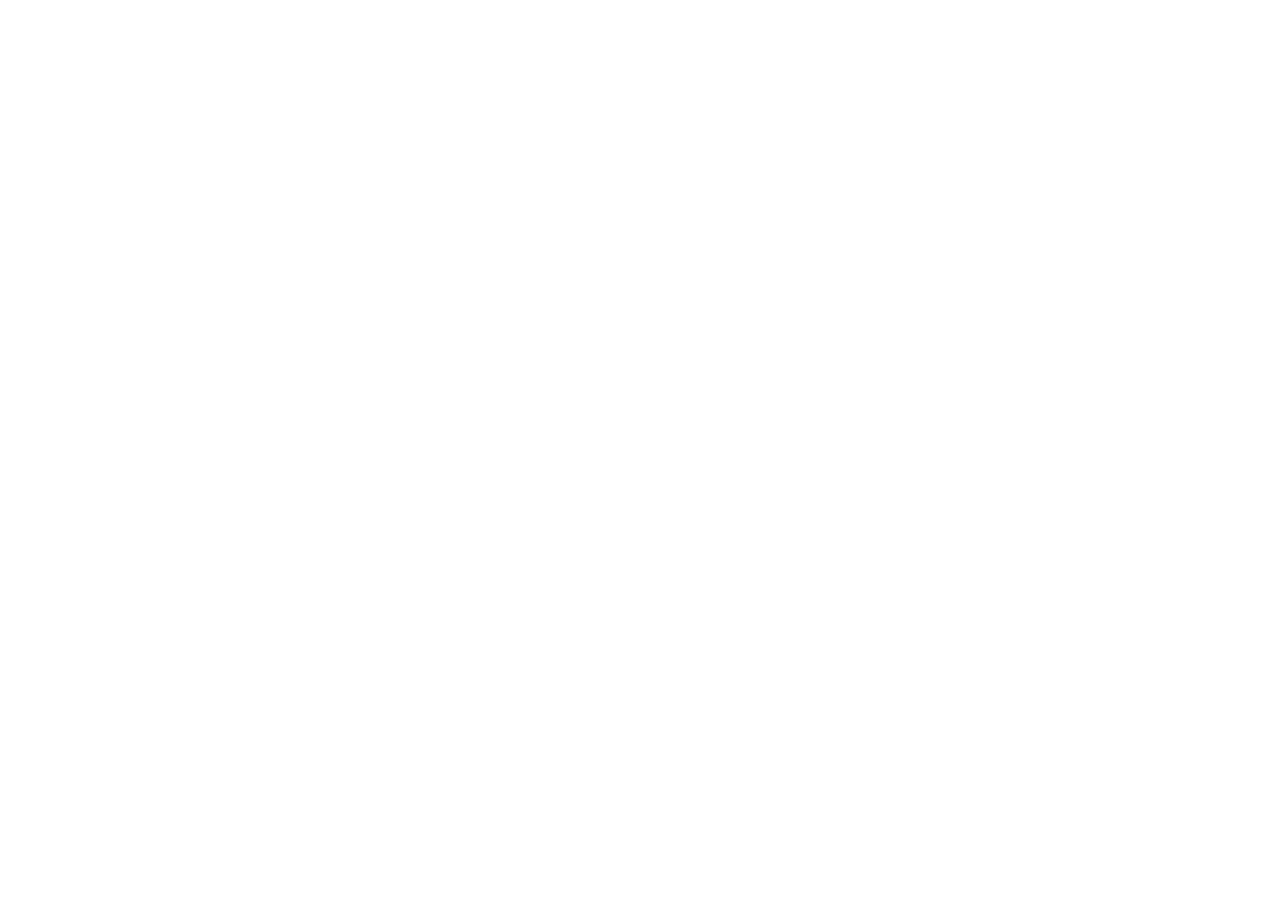
==== index.html @ fcba624e "Iniciando" ====
<!DOCTYPE html>
<html lang="es">
<head>

	<meta charset="UTF-8">
	<meta name="viewport" content="width=device-width, initial-scale=1">
	<title>Semaforo</title>
	<link rel="stylesheet" type="text/css" href="css/all.css">
	<link rel="stylesheet" type="text/css" href="css/estilo.css">
	<link rel="icon" href="img/Logo Zero(250x250).png">

</head>
<body>

<div class="content-fluid">

	<div class="caja">
		<div class="caja2">
			<div class="caja3">
				<div class="sombra">
				<div class="rojo"></div>
				<div class="amarrillo"></div>
				<div class="rojo"></div>
			</div>
			</div>
		</div>
	</div>

</div>

</body>
</html>
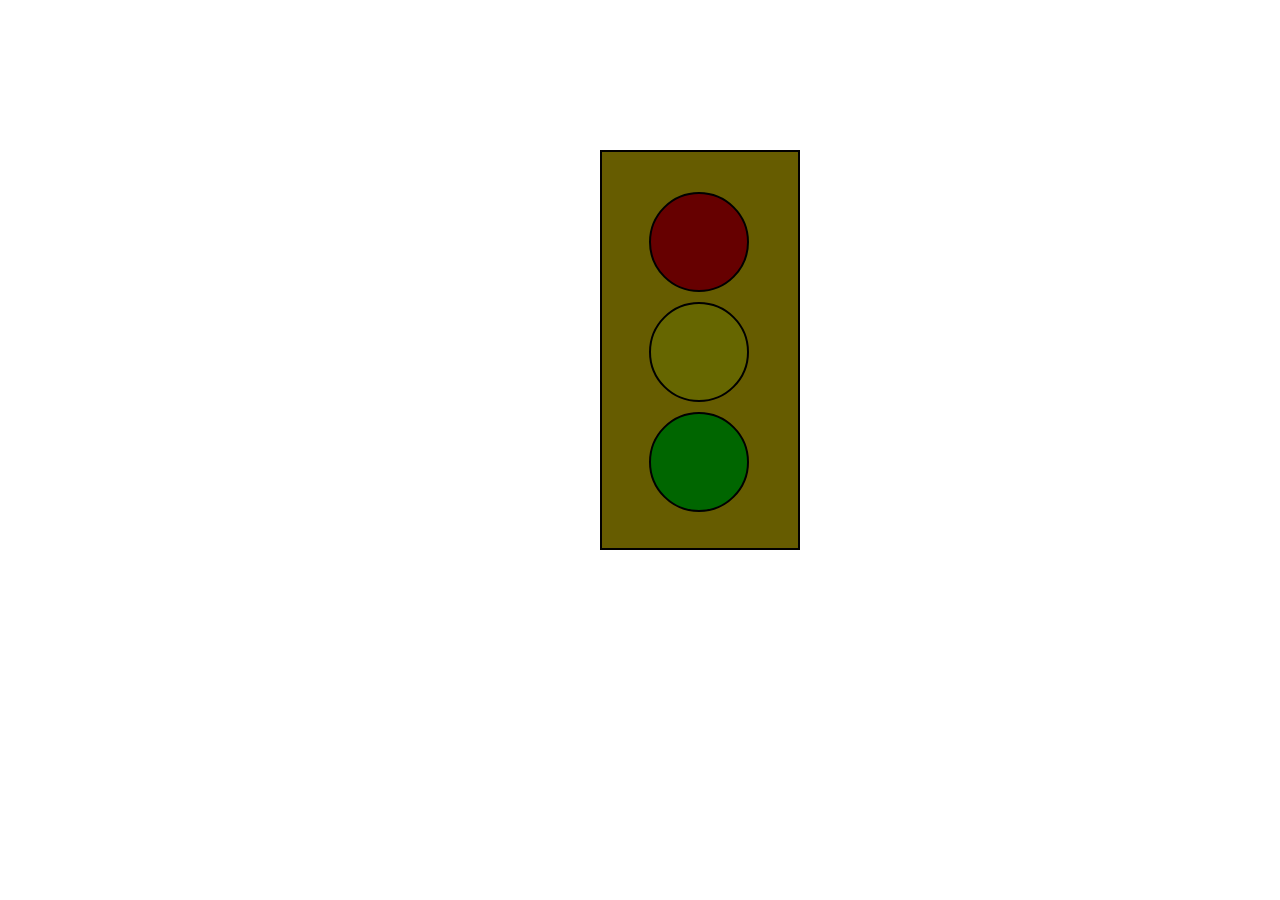
==== commit ef0cd570: "Cambio de idea" ====
--- a/index.html
+++ b/index.html
@@ -6,7 +6,7 @@
 	<meta name="viewport" content="width=device-width, initial-scale=1">
 	<title>Semaforo</title>
 	<link rel="stylesheet" type="text/css" href="css/all.css">
-	<link rel="stylesheet" type="text/css" href="css/estilo.css">
+	<link rel="stylesheet" type="text/css" href="css/style.css">
 	<link rel="icon" href="img/Logo Zero(250x250).png">
 
 </head>
@@ -14,17 +14,12 @@
 
 <div class="content-fluid">
 
-	<div class="caja">
-		<div class="caja2">
-			<div class="caja3">
-				<div class="sombra">
-				<div class="rojo"></div>
-				<div class="amarrillo"></div>
-				<div class="rojo"></div>
-			</div>
-			</div>
-		</div>
+	<div id="caja">
+		<div class="rojo"></div>
+		<div class="amarillo"></div>
+		<div class="verde"></div>
 	</div>
+	<div id="sombra"></div>
 
 </div>
 
--- a/css/all.css
+++ b/css/all.css
@@ -0,0 +1,5 @@
+/*!
+ * Font Awesome Free 5.1.0 by @fontawesome - https://fontawesome.com
+ * License - https://fontawesome.com/license (Icons: CC BY 4.0, Fonts: SIL OFL 1.1, Code: MIT License)
+ */
+.fa,.fab,.fal,.far,.fas{-moz-osx-font-smoothing:grayscale;-webkit-font-smoothing:antialiased;display:inline-block;font-style:normal;font-variant:normal;text-rendering:auto;line-height:1}.fa-lg{font-size:1.33333em;line-height:.75em;vertical-align:-.0667em}.fa-xs{font-size:.75em}.fa-sm{font-size:.875em}.fa-1x{font-size:1em}.fa-2x{font-size:2em}.fa-3x{font-size:3em}.fa-4x{font-size:4em}.fa-5x{font-size:5em}.fa-6x{font-size:6em}.fa-7x{font-size:7em}.fa-8x{font-size:8em}.fa-9x{font-size:9em}.fa-10x{font-size:10em}.fa-fw{text-align:center;width:1.25em}.fa-ul{list-style-type:none;margin-left:2.5em;padding-left:0}.fa-ul>li{position:relative}.fa-li{left:-2em;position:absolute;text-align:center;width:2em;line-height:inherit}.fa-border{border:.08em solid #eee;border-radius:.1em;padding:.2em .25em .15em}.fa-pull-left{float:left}.fa-pull-right{float:right}.fa.fa-pull-left,.fab.fa-pull-left,.fal.fa-pull-left,.far.fa-pull-left,.fas.fa-pull-left{margin-right:.3em}.fa.fa-pull-right,.fab.fa-pull-right,.fal.fa-pull-right,.far.fa-pull-right,.fas.fa-pull-right{margin-left:.3em}.fa-spin{animation:a 2s infinite linear}.fa-pulse{animation:a 1s infinite steps(8)}@keyframes a{0%{transform:rotate(0deg)}to{transform:rotate(1turn)}}.fa-rotate-90{-ms-filter:"progid:DXImageTransform.Microsoft.BasicImage(rotation=1)";transform:rotate(90deg)}.fa-rotate-180{-ms-filter:"progid:DXImageTransform.Microsoft.BasicImage(rotation=2)";transform:rotate(180deg)}.fa-rotate-270{-ms-filter:"progid:DXImageTransform.Microsoft.BasicImage(rotation=3)";transform:rotate(270deg)}.fa-flip-horizontal{-ms-filter:"progid:DXImageTransform.Microsoft.BasicImage(rotation=0, mirror=1)";transform:scaleX(-1)}.fa-flip-vertical{transform:scaleY(-1)}.fa-flip-horizontal.fa-flip-vertical,.fa-flip-vertical{-ms-filter:"progid:DXImageTransform.Microsoft.BasicImage(rotation=2, mirror=1)"}.fa-flip-horizontal.fa-flip-vertical{transform:scale(-1)}:root .fa-flip-horizontal,:root .fa-flip-vertical,:root .fa-rotate-90,:root .fa-rotate-180,:root .fa-rotate-270{-webkit-filter:none;filter:none}.fa-stack{display:inline-block;height:2em;line-height:2em;position:relative;vertical-align:middle;width:2em}.fa-stack-1x,.fa-stack-2x{left:0;position:absolute;text-align:center;width:100%}.fa-stack-1x{line-height:inherit}.fa-stack-2x{font-size:2em}.fa-inverse{color:#fff}.fa-500px:before{content:"\f26e"}.fa-accessible-icon:before{content:"\f368"}.fa-accusoft:before{content:"\f369"}.fa-address-book:before{content:"\f2b9"}.fa-address-card:before{content:"\f2bb"}.fa-adjust:before{content:"\f042"}.fa-adn:before{content:"\f170"}.fa-adversal:before{content:"\f36a"}.fa-affiliatetheme:before{content:"\f36b"}.fa-algolia:before{content:"\f36c"}.fa-align-center:before{content:"\f037"}.fa-align-justify:before{content:"\f039"}.fa-align-left:before{content:"\f036"}.fa-align-right:before{content:"\f038"}.fa-allergies:before{content:"\f461"}.fa-amazon:before{content:"\f270"}.fa-amazon-pay:before{content:"\f42c"}.fa-ambulance:before{content:"\f0f9"}.fa-american-sign-language-interpreting:before{content:"\f2a3"}.fa-amilia:before{content:"\f36d"}.fa-anchor:before{content:"\f13d"}.fa-android:before{content:"\f17b"}.fa-angellist:before{content:"\f209"}.fa-angle-double-down:before{content:"\f103"}.fa-angle-double-left:before{content:"\f100"}.fa-angle-double-right:before{content:"\f101"}.fa-angle-double-up:before{content:"\f102"}.fa-angle-down:before{content:"\f107"}.fa-angle-left:before{content:"\f104"}.fa-angle-right:before{content:"\f105"}.fa-angle-up:before{content:"\f106"}.fa-angry:before{content:"\f556"}.fa-angrycreative:before{content:"\f36e"}.fa-angular:before{content:"\f420"}.fa-app-store:before{content:"\f36f"}.fa-app-store-ios:before{content:"\f370"}.fa-apper:before{content:"\f371"}.fa-apple:before{content:"\f179"}.fa-apple-pay:before{content:"\f415"}.fa-archive:before{content:"\f187"}.fa-archway:before{content:"\f557"}.fa-arrow-alt-circle-down:before{content:"\f358"}.fa-arrow-alt-circle-left:before{content:"\f359"}.fa-arrow-alt-circle-right:before{content:"\f35a"}.fa-arrow-alt-circle-up:before{content:"\f35b"}.fa-arrow-circle-down:before{content:"\f0ab"}.fa-arrow-circle-left:before{content:"\f0a8"}.fa-arrow-circle-right:before{content:"\f0a9"}.fa-arrow-circle-up:before{content:"\f0aa"}.fa-arrow-down:before{content:"\f063"}.fa-arrow-left:before{content:"\f060"}.fa-arrow-right:before{content:"\f061"}.fa-arrow-up:before{content:"\f062"}.fa-arrows-alt:before{content:"\f0b2"}.fa-arrows-alt-h:before{content:"\f337"}.fa-arrows-alt-v:before{content:"\f338"}.fa-assistive-listening-systems:before{content:"\f2a2"}.fa-asterisk:before{content:"\f069"}.fa-asymmetrik:before{content:"\f372"}.fa-at:before{content:"\f1fa"}.fa-atlas:before{content:"\f558"}.fa-audible:before{content:"\f373"}.fa-audio-description:before{content:"\f29e"}.fa-autoprefixer:before{content:"\f41c"}.fa-avianex:before{content:"\f374"}.fa-aviato:before{content:"\f421"}.fa-award:before{content:"\f559"}.fa-aws:before{content:"\f375"}.fa-backspace:before{content:"\f55a"}.fa-backward:before{content:"\f04a"}.fa-balance-scale:before{content:"\f24e"}.fa-ban:before{content:"\f05e"}.fa-band-aid:before{content:"\f462"}.fa-bandcamp:before{content:"\f2d5"}.fa-barcode:before{content:"\f02a"}.fa-bars:before{content:"\f0c9"}.fa-baseball-ball:before{content:"\f433"}.fa-basketball-ball:before{content:"\f434"}.fa-bath:before{content:"\f2cd"}.fa-battery-empty:before{content:"\f244"}.fa-battery-full:before{content:"\f240"}.fa-battery-half:before{content:"\f242"}.fa-battery-quarter:before{content:"\f243"}.fa-battery-three-quarters:before{content:"\f241"}.fa-bed:before{content:"\f236"}.fa-beer:before{content:"\f0fc"}.fa-behance:before{content:"\f1b4"}.fa-behance-square:before{content:"\f1b5"}.fa-bell:before{content:"\f0f3"}.fa-bell-slash:before{content:"\f1f6"}.fa-bezier-curve:before{content:"\f55b"}.fa-bicycle:before{content:"\f206"}.fa-bimobject:before{content:"\f378"}.fa-binoculars:before{content:"\f1e5"}.fa-birthday-cake:before{content:"\f1fd"}.fa-bitbucket:before{content:"\f171"}.fa-bitcoin:before{content:"\f379"}.fa-bity:before{content:"\f37a"}.fa-black-tie:before{content:"\f27e"}.fa-blackberry:before{content:"\f37b"}.fa-blender:before{content:"\f517"}.fa-blind:before{content:"\f29d"}.fa-blogger:before{content:"\f37c"}.fa-blogger-b:before{content:"\f37d"}.fa-bluetooth:before{content:"\f293"}.fa-bluetooth-b:before{content:"\f294"}.fa-bold:before{content:"\f032"}.fa-bolt:before{content:"\f0e7"}.fa-bomb:before{content:"\f1e2"}.fa-bong:before{content:"\f55c"}.fa-book:before{content:"\f02d"}.fa-book-open:before{content:"\f518"}.fa-bookmark:before{content:"\f02e"}.fa-bowling-ball:before{content:"\f436"}.fa-box:before{content:"\f466"}.fa-box-open:before{content:"\f49e"}.fa-boxes:before{content:"\f468"}.fa-braille:before{content:"\f2a1"}.fa-briefcase:before{content:"\f0b1"}.fa-briefcase-medical:before{content:"\f469"}.fa-broadcast-tower:before{content:"\f519"}.fa-broom:before{content:"\f51a"}.fa-brush:before{content:"\f55d"}.fa-btc:before{content:"\f15a"}.fa-bug:before{content:"\f188"}.fa-building:before{content:"\f1ad"}.fa-bullhorn:before{content:"\f0a1"}.fa-bullseye:before{content:"\f140"}.fa-burn:before{content:"\f46a"}.fa-buromobelexperte:before{content:"\f37f"}.fa-bus:before{content:"\f207"}.fa-bus-alt:before{content:"\f55e"}.fa-buysellads:before{content:"\f20d"}.fa-calculator:before{content:"\f1ec"}.fa-calendar:before{content:"\f133"}.fa-calendar-alt:before{content:"\f073"}.fa-calendar-check:before{content:"\f274"}.fa-calendar-minus:before{content:"\f272"}.fa-calendar-plus:before{content:"\f271"}.fa-calendar-times:before{content:"\f273"}.fa-camera:before{content:"\f030"}.fa-camera-retro:before{content:"\f083"}.fa-cannabis:before{content:"\f55f"}.fa-capsules:before{content:"\f46b"}.fa-car:before{content:"\f1b9"}.fa-caret-down:before{content:"\f0d7"}.fa-caret-left:before{content:"\f0d9"}.fa-caret-right:before{content:"\f0da"}.fa-caret-square-down:before{content:"\f150"}.fa-caret-square-left:before{content:"\f191"}.fa-caret-square-right:before{content:"\f152"}.fa-caret-square-up:before{content:"\f151"}.fa-caret-up:before{content:"\f0d8"}.fa-cart-arrow-down:before{content:"\f218"}.fa-cart-plus:before{content:"\f217"}.fa-cc-amazon-pay:before{content:"\f42d"}.fa-cc-amex:before{content:"\f1f3"}.fa-cc-apple-pay:before{content:"\f416"}.fa-cc-diners-club:before{content:"\f24c"}.fa-cc-discover:before{content:"\f1f2"}.fa-cc-jcb:before{content:"\f24b"}.fa-cc-mastercard:before{content:"\f1f1"}.fa-cc-paypal:before{content:"\f1f4"}.fa-cc-stripe:before{content:"\f1f5"}.fa-cc-visa:before{content:"\f1f0"}.fa-centercode:before{content:"\f380"}.fa-certificate:before{content:"\f0a3"}.fa-chalkboard:before{content:"\f51b"}.fa-chalkboard-teacher:before{content:"\f51c"}.fa-chart-area:before{content:"\f1fe"}.fa-chart-bar:before{content:"\f080"}.fa-chart-line:before{content:"\f201"}.fa-chart-pie:before{content:"\f200"}.fa-check:before{content:"\f00c"}.fa-check-circle:before{content:"\f058"}.fa-check-double:before{content:"\f560"}.fa-check-square:before{content:"\f14a"}.fa-chess:before{content:"\f439"}.fa-chess-bishop:before{content:"\f43a"}.fa-chess-board:before{content:"\f43c"}.fa-chess-king:before{content:"\f43f"}.fa-chess-knight:before{content:"\f441"}.fa-chess-pawn:before{content:"\f443"}.fa-chess-queen:before{content:"\f445"}.fa-chess-rook:before{content:"\f447"}.fa-chevron-circle-down:before{content:"\f13a"}.fa-chevron-circle-left:before{content:"\f137"}.fa-chevron-circle-right:before{content:"\f138"}.fa-chevron-circle-up:before{content:"\f139"}.fa-chevron-down:before{content:"\f078"}.fa-chevron-left:before{content:"\f053"}.fa-chevron-right:before{content:"\f054"}.fa-chevron-up:before{content:"\f077"}.fa-child:before{content:"\f1ae"}.fa-chrome:before{content:"\f268"}.fa-church:before{content:"\f51d"}.fa-circle:before{content:"\f111"}.fa-circle-notch:before{content:"\f1ce"}.fa-clipboard:before{content:"\f328"}.fa-clipboard-check:before{content:"\f46c"}.fa-clipboard-list:before{content:"\f46d"}.fa-clock:before{content:"\f017"}.fa-clone:before{content:"\f24d"}.fa-closed-captioning:before{content:"\f20a"}.fa-cloud:before{content:"\f0c2"}.fa-cloud-download-alt:before{content:"\f381"}.fa-cloud-upload-alt:before{content:"\f382"}.fa-cloudscale:before{content:"\f383"}.fa-cloudsmith:before{content:"\f384"}.fa-cloudversify:before{content:"\f385"}.fa-cocktail:before{content:"\f561"}.fa-code:before{content:"\f121"}.fa-code-branch:before{content:"\f126"}.fa-codepen:before{content:"\f1cb"}.fa-codiepie:before{content:"\f284"}.fa-coffee:before{content:"\f0f4"}.fa-cog:before{content:"\f013"}.fa-cogs:before{content:"\f085"}.fa-coins:before{content:"\f51e"}.fa-columns:before{content:"\f0db"}.fa-comment:before{content:"\f075"}.fa-comment-alt:before{content:"\f27a"}.fa-comment-dots:before{content:"\f4ad"}.fa-comment-slash:before{content:"\f4b3"}.fa-comments:before{content:"\f086"}.fa-compact-disc:before{content:"\f51f"}.fa-compass:before{content:"\f14e"}.fa-compress:before{content:"\f066"}.fa-concierge-bell:before{content:"\f562"}.fa-connectdevelop:before{content:"\f20e"}.fa-contao:before{content:"\f26d"}.fa-cookie:before{content:"\f563"}.fa-cookie-bite:before{content:"\f564"}.fa-copy:before{content:"\f0c5"}.fa-copyright:before{content:"\f1f9"}.fa-couch:before{content:"\f4b8"}.fa-cpanel:before{content:"\f388"}.fa-creative-commons:before{content:"\f25e"}.fa-creative-commons-by:before{content:"\f4e7"}.fa-creative-commons-nc:before{content:"\f4e8"}.fa-creative-commons-nc-eu:before{content:"\f4e9"}.fa-creative-commons-nc-jp:before{content:"\f4ea"}.fa-creative-commons-nd:before{content:"\f4eb"}.fa-creative-commons-pd:before{content:"\f4ec"}.fa-creative-commons-pd-alt:before{content:"\f4ed"}.fa-creative-commons-remix:before{content:"\f4ee"}.fa-creative-commons-sa:before{content:"\f4ef"}.fa-creative-commons-sampling:before{content:"\f4f0"}.fa-creative-commons-sampling-plus:before{content:"\f4f1"}.fa-creative-commons-share:before{content:"\f4f2"}.fa-credit-card:before{content:"\f09d"}.fa-crop:before{content:"\f125"}.fa-crop-alt:before{content:"\f565"}.fa-crosshairs:before{content:"\f05b"}.fa-crow:before{content:"\f520"}.fa-crown:before{content:"\f521"}.fa-css3:before{content:"\f13c"}.fa-css3-alt:before{content:"\f38b"}.fa-cube:before{content:"\f1b2"}.fa-cubes:before{content:"\f1b3"}.fa-cut:before{content:"\f0c4"}.fa-cuttlefish:before{content:"\f38c"}.fa-d-and-d:before{content:"\f38d"}.fa-dashcube:before{content:"\f210"}.fa-database:before{content:"\f1c0"}.fa-deaf:before{content:"\f2a4"}.fa-delicious:before{content:"\f1a5"}.fa-deploydog:before{content:"\f38e"}.fa-deskpro:before{content:"\f38f"}.fa-desktop:before{content:"\f108"}.fa-deviantart:before{content:"\f1bd"}.fa-diagnoses:before{content:"\f470"}.fa-dice:before{content:"\f522"}.fa-dice-five:before{content:"\f523"}.fa-dice-four:before{content:"\f524"}.fa-dice-one:before{content:"\f525"}.fa-dice-six:before{content:"\f526"}.fa-dice-three:before{content:"\f527"}.fa-dice-two:before{content:"\f528"}.fa-digg:before{content:"\f1a6"}.fa-digital-ocean:before{content:"\f391"}.fa-digital-tachograph:before{content:"\f566"}.fa-discord:before{content:"\f392"}.fa-discourse:before{content:"\f393"}.fa-divide:before{content:"\f529"}.fa-dizzy:before{content:"\f567"}.fa-dna:before{content:"\f471"}.fa-dochub:before{content:"\f394"}.fa-docker:before{content:"\f395"}.fa-dollar-sign:before{content:"\f155"}.fa-dolly:before{content:"\f472"}.fa-dolly-flatbed:before{content:"\f474"}.fa-donate:before{content:"\f4b9"}.fa-door-closed:before{content:"\f52a"}.fa-door-open:before{content:"\f52b"}.fa-dot-circle:before{content:"\f192"}.fa-dove:before{content:"\f4ba"}.fa-download:before{content:"\f019"}.fa-draft2digital:before{content:"\f396"}.fa-drafting-compass:before{content:"\f568"}.fa-dribbble:before{content:"\f17d"}.fa-dribbble-square:before{content:"\f397"}.fa-dropbox:before{content:"\f16b"}.fa-drum:before{content:"\f569"}.fa-drum-steelpan:before{content:"\f56a"}.fa-drupal:before{content:"\f1a9"}.fa-dumbbell:before{content:"\f44b"}.fa-dyalog:before{content:"\f399"}.fa-earlybirds:before{content:"\f39a"}.fa-ebay:before{content:"\f4f4"}.fa-edge:before{content:"\f282"}.fa-edit:before{content:"\f044"}.fa-eject:before{content:"\f052"}.fa-elementor:before{content:"\f430"}.fa-ellipsis-h:before{content:"\f141"}.fa-ellipsis-v:before{content:"\f142"}.fa-ember:before{content:"\f423"}.fa-empire:before{content:"\f1d1"}.fa-envelope:before{content:"\f0e0"}.fa-envelope-open:before{content:"\f2b6"}.fa-envelope-square:before{content:"\f199"}.fa-envira:before{content:"\f299"}.fa-equals:before{content:"\f52c"}.fa-eraser:before{content:"\f12d"}.fa-erlang:before{content:"\f39d"}.fa-ethereum:before{content:"\f42e"}.fa-etsy:before{content:"\f2d7"}.fa-euro-sign:before{content:"\f153"}.fa-exchange-alt:before{content:"\f362"}.fa-exclamation:before{content:"\f12a"}.fa-exclamation-circle:before{content:"\f06a"}.fa-exclamation-triangle:before{content:"\f071"}.fa-expand:before{content:"\f065"}.fa-expand-arrows-alt:before{content:"\f31e"}.fa-expeditedssl:before{content:"\f23e"}.fa-external-link-alt:before{content:"\f35d"}.fa-external-link-square-alt:before{content:"\f360"}.fa-eye:before{content:"\f06e"}.fa-eye-dropper:before{content:"\f1fb"}.fa-eye-slash:before{content:"\f070"}.fa-facebook:before{content:"\f09a"}.fa-facebook-f:before{content:"\f39e"}.fa-facebook-messenger:before{content:"\f39f"}.fa-facebook-square:before{content:"\f082"}.fa-fast-backward:before{content:"\f049"}.fa-fast-forward:before{content:"\f050"}.fa-fax:before{content:"\f1ac"}.fa-feather:before{content:"\f52d"}.fa-feather-alt:before{content:"\f56b"}.fa-female:before{content:"\f182"}.fa-fighter-jet:before{content:"\f0fb"}.fa-file:before{content:"\f15b"}.fa-file-alt:before{content:"\f15c"}.fa-file-archive:before{content:"\f1c6"}.fa-file-audio:before{content:"\f1c7"}.fa-file-code:before{content:"\f1c9"}.fa-file-contract:before{content:"\f56c"}.fa-file-download:before{content:"\f56d"}.fa-file-excel:before{content:"\f1c3"}.fa-file-export:before{content:"\f56e"}.fa-file-image:before{content:"\f1c5"}.fa-file-import:before{content:"\f56f"}.fa-file-invoice:before{content:"\f570"}.fa-file-invoice-dollar:before{content:"\f571"}.fa-file-medical:before{content:"\f477"}.fa-file-medical-alt:before{content:"\f478"}.fa-file-pdf:before{content:"\f1c1"}.fa-file-powerpoint:before{content:"\f1c4"}.fa-file-prescription:before{content:"\f572"}.fa-file-signature:before{content:"\f573"}.fa-file-upload:before{content:"\f574"}.fa-file-video:before{content:"\f1c8"}.fa-file-word:before{content:"\f1c2"}.fa-fill:before{content:"\f575"}.fa-fill-drip:before{content:"\f576"}.fa-film:before{content:"\f008"}.fa-filter:before{content:"\f0b0"}.fa-fingerprint:before{content:"\f577"}.fa-fire:before{content:"\f06d"}.fa-fire-extinguisher:before{content:"\f134"}.fa-firefox:before{content:"\f269"}.fa-first-aid:before{content:"\f479"}.fa-first-order:before{content:"\f2b0"}.fa-first-order-alt:before{content:"\f50a"}.fa-firstdraft:before{content:"\f3a1"}.fa-fish:before{content:"\f578"}.fa-flag:before{content:"\f024"}.fa-flag-checkered:before{content:"\f11e"}.fa-flask:before{content:"\f0c3"}.fa-flickr:before{content:"\f16e"}.fa-flipboard:before{content:"\f44d"}.fa-flushed:before{content:"\f579"}.fa-fly:before{content:"\f417"}.fa-folder:before{content:"\f07b"}.fa-folder-open:before{content:"\f07c"}.fa-font:before{content:"\f031"}.fa-font-awesome:before{content:"\f2b4"}.fa-font-awesome-alt:before{content:"\f35c"}.fa-font-awesome-flag:before{content:"\f425"}.fa-font-awesome-logo-full:before{content:"\f4e6"}.fa-fonticons:before{content:"\f280"}.fa-fonticons-fi:before{content:"\f3a2"}.fa-football-ball:before{content:"\f44e"}.fa-fort-awesome:before{content:"\f286"}.fa-fort-awesome-alt:before{content:"\f3a3"}.fa-forumbee:before{content:"\f211"}.fa-forward:before{content:"\f04e"}.fa-foursquare:before{content:"\f180"}.fa-free-code-camp:before{content:"\f2c5"}.fa-freebsd:before{content:"\f3a4"}.fa-frog:before{content:"\f52e"}.fa-frown:before{content:"\f119"}.fa-frown-open:before{content:"\f57a"}.fa-fulcrum:before{content:"\f50b"}.fa-futbol:before{content:"\f1e3"}.fa-galactic-republic:before{content:"\f50c"}.fa-galactic-senate:before{content:"\f50d"}.fa-gamepad:before{content:"\f11b"}.fa-gas-pump:before{content:"\f52f"}.fa-gavel:before{content:"\f0e3"}.fa-gem:before{content:"\f3a5"}.fa-genderless:before{content:"\f22d"}.fa-get-pocket:before{content:"\f265"}.fa-gg:before{content:"\f260"}.fa-gg-circle:before{content:"\f261"}.fa-gift:before{content:"\f06b"}.fa-git:before{content:"\f1d3"}.fa-git-square:before{content:"\f1d2"}.fa-github:before{content:"\f09b"}.fa-github-alt:before{content:"\f113"}.fa-github-square:before{content:"\f092"}.fa-gitkraken:before{content:"\f3a6"}.fa-gitlab:before{content:"\f296"}.fa-gitter:before{content:"\f426"}.fa-glass-martini:before{content:"\f000"}.fa-glass-martini-alt:before{content:"\f57b"}.fa-glasses:before{content:"\f530"}.fa-glide:before{content:"\f2a5"}.fa-glide-g:before{content:"\f2a6"}.fa-globe:before{content:"\f0ac"}.fa-globe-africa:before{content:"\f57c"}.fa-globe-americas:before{content:"\f57d"}.fa-globe-asia:before{content:"\f57e"}.fa-gofore:before{content:"\f3a7"}.fa-golf-ball:before{content:"\f450"}.fa-goodreads:before{content:"\f3a8"}.fa-goodreads-g:before{content:"\f3a9"}.fa-google:before{content:"\f1a0"}.fa-google-drive:before{content:"\f3aa"}.fa-google-play:before{content:"\f3ab"}.fa-google-plus:before{content:"\f2b3"}.fa-google-plus-g:before{content:"\f0d5"}.fa-google-plus-square:before{content:"\f0d4"}.fa-google-wallet:before{content:"\f1ee"}.fa-graduation-cap:before{content:"\f19d"}.fa-gratipay:before{content:"\f184"}.fa-grav:before{content:"\f2d6"}.fa-greater-than:before{content:"\f531"}.fa-greater-than-equal:before{content:"\f532"}.fa-grimace:before{content:"\f57f"}.fa-grin:before{content:"\f580"}.fa-grin-alt:before{content:"\f581"}.fa-grin-beam:before{content:"\f582"}.fa-grin-beam-sweat:before{content:"\f583"}.fa-grin-hearts:before{content:"\f584"}.fa-grin-squint:before{content:"\f585"}.fa-grin-squint-tears:before{content:"\f586"}.fa-grin-stars:before{content:"\f587"}.fa-grin-tears:before{content:"\f588"}.fa-grin-tongue:before{content:"\f589"}.fa-grin-tongue-squint:before{content:"\f58a"}.fa-grin-tongue-wink:before{content:"\f58b"}.fa-grin-wink:before{content:"\f58c"}.fa-grip-horizontal:before{content:"\f58d"}.fa-grip-vertical:before{content:"\f58e"}.fa-gripfire:before{content:"\f3ac"}.fa-grunt:before{content:"\f3ad"}.fa-gulp:before{content:"\f3ae"}.fa-h-square:before{content:"\f0fd"}.fa-hacker-news:before{content:"\f1d4"}.fa-hacker-news-square:before{content:"\f3af"}.fa-hand-holding:before{content:"\f4bd"}.fa-hand-holding-heart:before{content:"\f4be"}.fa-hand-holding-usd:before{content:"\f4c0"}.fa-hand-lizard:before{content:"\f258"}.fa-hand-paper:before{content:"\f256"}.fa-hand-peace:before{content:"\f25b"}.fa-hand-point-down:before{content:"\f0a7"}.fa-hand-point-left:before{content:"\f0a5"}.fa-hand-point-right:before{content:"\f0a4"}.fa-hand-point-up:before{content:"\f0a6"}.fa-hand-pointer:before{content:"\f25a"}.fa-hand-rock:before{content:"\f255"}.fa-hand-scissors:before{content:"\f257"}.fa-hand-spock:before{content:"\f259"}.fa-hands:before{content:"\f4c2"}.fa-hands-helping:before{content:"\f4c4"}.fa-handshake:before{content:"\f2b5"}.fa-hashtag:before{content:"\f292"}.fa-hdd:before{content:"\f0a0"}.fa-heading:before{content:"\f1dc"}.fa-headphones:before{content:"\f025"}.fa-headphones-alt:before{content:"\f58f"}.fa-headset:before{content:"\f590"}.fa-heart:before{content:"\f004"}.fa-heartbeat:before{content:"\f21e"}.fa-helicopter:before{content:"\f533"}.fa-highlighter:before{content:"\f591"}.fa-hips:before{content:"\f452"}.fa-hire-a-helper:before{content:"\f3b0"}.fa-history:before{content:"\f1da"}.fa-hockey-puck:before{content:"\f453"}.fa-home:before{content:"\f015"}.fa-hooli:before{content:"\f427"}.fa-hornbill:before{content:"\f592"}.fa-hospital:before{content:"\f0f8"}.fa-hospital-alt:before{content:"\f47d"}.fa-hospital-symbol:before{content:"\f47e"}.fa-hot-tub:before{content:"\f593"}.fa-hotel:before{content:"\f594"}.fa-hotjar:before{content:"\f3b1"}.fa-hourglass:before{content:"\f254"}.fa-hourglass-end:before{content:"\f253"}.fa-hourglass-half:before{content:"\f252"}.fa-hourglass-start:before{content:"\f251"}.fa-houzz:before{content:"\f27c"}.fa-html5:before{content:"\f13b"}.fa-hubspot:before{content:"\f3b2"}.fa-i-cursor:before{content:"\f246"}.fa-id-badge:before{content:"\f2c1"}.fa-id-card:before{content:"\f2c2"}.fa-id-card-alt:before{content:"\f47f"}.fa-image:before{content:"\f03e"}.fa-images:before{content:"\f302"}.fa-imdb:before{content:"\f2d8"}.fa-inbox:before{content:"\f01c"}.fa-indent:before{content:"\f03c"}.fa-industry:before{content:"\f275"}.fa-infinity:before{content:"\f534"}.fa-info:before{content:"\f129"}.fa-info-circle:before{content:"\f05a"}.fa-instagram:before{content:"\f16d"}.fa-internet-explorer:before{content:"\f26b"}.fa-ioxhost:before{content:"\f208"}.fa-italic:before{content:"\f033"}.fa-itunes:before{content:"\f3b4"}.fa-itunes-note:before{content:"\f3b5"}.fa-java:before{content:"\f4e4"}.fa-jedi-order:before{content:"\f50e"}.fa-jenkins:before{content:"\f3b6"}.fa-joget:before{content:"\f3b7"}.fa-joint:before{content:"\f595"}.fa-joomla:before{content:"\f1aa"}.fa-js:before{content:"\f3b8"}.fa-js-square:before{content:"\f3b9"}.fa-jsfiddle:before{content:"\f1cc"}.fa-key:before{content:"\f084"}.fa-keybase:before{content:"\f4f5"}.fa-keyboard:before{content:"\f11c"}.fa-keycdn:before{content:"\f3ba"}.fa-kickstarter:before{content:"\f3bb"}.fa-kickstarter-k:before{content:"\f3bc"}.fa-kiss:before{content:"\f596"}.fa-kiss-beam:before{content:"\f597"}.fa-kiss-wink-heart:before{content:"\f598"}.fa-kiwi-bird:before{content:"\f535"}.fa-korvue:before{content:"\f42f"}.fa-language:before{content:"\f1ab"}.fa-laptop:before{content:"\f109"}.fa-laravel:before{content:"\f3bd"}.fa-lastfm:before{content:"\f202"}.fa-lastfm-square:before{content:"\f203"}.fa-laugh:before{content:"\f599"}.fa-laugh-beam:before{content:"\f59a"}.fa-laugh-squint:before{content:"\f59b"}.fa-laugh-wink:before{content:"\f59c"}.fa-leaf:before{content:"\f06c"}.fa-leanpub:before{content:"\f212"}.fa-lemon:before{content:"\f094"}.fa-less:before{content:"\f41d"}.fa-less-than:before{content:"\f536"}.fa-less-than-equal:before{content:"\f537"}.fa-level-down-alt:before{content:"\f3be"}.fa-level-up-alt:before{content:"\f3bf"}.fa-life-ring:before{content:"\f1cd"}.fa-lightbulb:before{content:"\f0eb"}.fa-line:before{content:"\f3c0"}.fa-link:before{content:"\f0c1"}.fa-linkedin:before{content:"\f08c"}.fa-linkedin-in:before{content:"\f0e1"}.fa-linode:before{content:"\f2b8"}.fa-linux:before{content:"\f17c"}.fa-lira-sign:before{content:"\f195"}.fa-list:before{content:"\f03a"}.fa-list-alt:before{content:"\f022"}.fa-list-ol:before{content:"\f0cb"}.fa-list-ul:before{content:"\f0ca"}.fa-location-arrow:before{content:"\f124"}.fa-lock:before{content:"\f023"}.fa-lock-open:before{content:"\f3c1"}.fa-long-arrow-alt-down:before{content:"\f309"}.fa-long-arrow-alt-left:before{content:"\f30a"}.fa-long-arrow-alt-right:before{content:"\f30b"}.fa-long-arrow-alt-up:before{content:"\f30c"}.fa-low-vision:before{content:"\f2a8"}.fa-luggage-cart:before{content:"\f59d"}.fa-lyft:before{content:"\f3c3"}.fa-magento:before{content:"\f3c4"}.fa-magic:before{content:"\f0d0"}.fa-magnet:before{content:"\f076"}.fa-mailchimp:before{content:"\f59e"}.fa-male:before{content:"\f183"}.fa-mandalorian:before{content:"\f50f"}.fa-map:before{content:"\f279"}.fa-map-marked:before{content:"\f59f"}.fa-map-marked-alt:before{content:"\f5a0"}.fa-map-marker:before{content:"\f041"}.fa-map-marker-alt:before{content:"\f3c5"}.fa-map-pin:before{content:"\f276"}.fa-map-signs:before{content:"\f277"}.fa-marker:before{content:"\f5a1"}.fa-mars:before{content:"\f222"}.fa-mars-double:before{content:"\f227"}.fa-mars-stroke:before{content:"\f229"}.fa-mars-stroke-h:before{content:"\f22b"}.fa-mars-stroke-v:before{content:"\f22a"}.fa-mastodon:before{content:"\f4f6"}.fa-maxcdn:before{content:"\f136"}.fa-medal:before{content:"\f5a2"}.fa-medapps:before{content:"\f3c6"}.fa-medium:before{content:"\f23a"}.fa-medium-m:before{content:"\f3c7"}.fa-medkit:before{content:"\f0fa"}.fa-medrt:before{content:"\f3c8"}.fa-meetup:before{content:"\f2e0"}.fa-megaport:before{content:"\f5a3"}.fa-meh:before{content:"\f11a"}.fa-meh-blank:before{content:"\f5a4"}.fa-meh-rolling-eyes:before{content:"\f5a5"}.fa-memory:before{content:"\f538"}.fa-mercury:before{content:"\f223"}.fa-microchip:before{content:"\f2db"}.fa-microphone:before{content:"\f130"}.fa-microphone-alt:before{content:"\f3c9"}.fa-microphone-alt-slash:before{content:"\f539"}.fa-microphone-slash:before{content:"\f131"}.fa-microsoft:before{content:"\f3ca"}.fa-minus:before{content:"\f068"}.fa-minus-circle:before{content:"\f056"}.fa-minus-square:before{content:"\f146"}.fa-mix:before{content:"\f3cb"}.fa-mixcloud:before{content:"\f289"}.fa-mizuni:before{content:"\f3cc"}.fa-mobile:before{content:"\f10b"}.fa-mobile-alt:before{content:"\f3cd"}.fa-modx:before{content:"\f285"}.fa-monero:before{content:"\f3d0"}.fa-money-bill:before{content:"\f0d6"}.fa-money-bill-alt:before{content:"\f3d1"}.fa-money-bill-wave:before{content:"\f53a"}.fa-money-bill-wave-alt:before{content:"\f53b"}.fa-money-check:before{content:"\f53c"}.fa-money-check-alt:before{content:"\f53d"}.fa-monument:before{content:"\f5a6"}.fa-moon:before{content:"\f186"}.fa-mortar-pestle:before{content:"\f5a7"}.fa-motorcycle:before{content:"\f21c"}.fa-mouse-pointer:before{content:"\f245"}.fa-music:before{content:"\f001"}.fa-napster:before{content:"\f3d2"}.fa-neuter:before{content:"\f22c"}.fa-newspaper:before{content:"\f1ea"}.fa-nimblr:before{content:"\f5a8"}.fa-nintendo-switch:before{content:"\f418"}.fa-node:before{content:"\f419"}.fa-node-js:before{content:"\f3d3"}.fa-not-equal:before{content:"\f53e"}.fa-notes-medical:before{content:"\f481"}.fa-npm:before{content:"\f3d4"}.fa-ns8:before{content:"\f3d5"}.fa-nutritionix:before{content:"\f3d6"}.fa-object-group:before{content:"\f247"}.fa-object-ungroup:before{content:"\f248"}.fa-odnoklassniki:before{content:"\f263"}.fa-odnoklassniki-square:before{content:"\f264"}.fa-old-republic:before{content:"\f510"}.fa-opencart:before{content:"\f23d"}.fa-openid:before{content:"\f19b"}.fa-opera:before{content:"\f26a"}.fa-optin-monster:before{content:"\f23c"}.fa-osi:before{content:"\f41a"}.fa-outdent:before{content:"\f03b"}.fa-page4:before{content:"\f3d7"}.fa-pagelines:before{content:"\f18c"}.fa-paint-brush:before{content:"\f1fc"}.fa-paint-roller:before{content:"\f5aa"}.fa-palette:before{content:"\f53f"}.fa-palfed:before{content:"\f3d8"}.fa-pallet:before{content:"\f482"}.fa-paper-plane:before{content:"\f1d8"}.fa-paperclip:before{content:"\f0c6"}.fa-parachute-box:before{content:"\f4cd"}.fa-paragraph:before{content:"\f1dd"}.fa-parking:before{content:"\f540"}.fa-passport:before{content:"\f5ab"}.fa-paste:before{content:"\f0ea"}.fa-patreon:before{content:"\f3d9"}.fa-pause:before{content:"\f04c"}.fa-pause-circle:before{content:"\f28b"}.fa-paw:before{content:"\f1b0"}.fa-paypal:before{content:"\f1ed"}.fa-pen:before{content:"\f304"}.fa-pen-alt:before{content:"\f305"}.fa-pen-fancy:before{content:"\f5ac"}.fa-pen-nib:before{content:"\f5ad"}.fa-pen-square:before{content:"\f14b"}.fa-pencil-alt:before{content:"\f303"}.fa-pencil-ruler:before{content:"\f5ae"}.fa-people-carry:before{content:"\f4ce"}.fa-percent:before{content:"\f295"}.fa-percentage:before{content:"\f541"}.fa-periscope:before{content:"\f3da"}.fa-phabricator:before{content:"\f3db"}.fa-phoenix-framework:before{content:"\f3dc"}.fa-phoenix-squadron:before{content:"\f511"}.fa-phone:before{content:"\f095"}.fa-phone-slash:before{content:"\f3dd"}.fa-phone-square:before{content:"\f098"}.fa-phone-volume:before{content:"\f2a0"}.fa-php:before{content:"\f457"}.fa-pied-piper:before{content:"\f2ae"}.fa-pied-piper-alt:before{content:"\f1a8"}.fa-pied-piper-hat:before{content:"\f4e5"}.fa-pied-piper-pp:before{content:"\f1a7"}.fa-piggy-bank:before{content:"\f4d3"}.fa-pills:before{content:"\f484"}.fa-pinterest:before{content:"\f0d2"}.fa-pinterest-p:before{content:"\f231"}.fa-pinterest-square:before{content:"\f0d3"}.fa-plane:before{content:"\f072"}.fa-plane-arrival:before{content:"\f5af"}.fa-plane-departure:before{content:"\f5b0"}.fa-play:before{content:"\f04b"}.fa-play-circle:before{content:"\f144"}.fa-playstation:before{content:"\f3df"}.fa-plug:before{content:"\f1e6"}.fa-plus:before{content:"\f067"}.fa-plus-circle:before{content:"\f055"}.fa-plus-square:before{content:"\f0fe"}.fa-podcast:before{content:"\f2ce"}.fa-poo:before{content:"\f2fe"}.fa-portrait:before{content:"\f3e0"}.fa-pound-sign:before{content:"\f154"}.fa-power-off:before{content:"\f011"}.fa-prescription:before{content:"\f5b1"}.fa-prescription-bottle:before{content:"\f485"}.fa-prescription-bottle-alt:before{content:"\f486"}.fa-print:before{content:"\f02f"}.fa-procedures:before{content:"\f487"}.fa-product-hunt:before{content:"\f288"}.fa-project-diagram:before{content:"\f542"}.fa-pushed:before{content:"\f3e1"}.fa-puzzle-piece:before{content:"\f12e"}.fa-python:before{content:"\f3e2"}.fa-qq:before{content:"\f1d6"}.fa-qrcode:before{content:"\f029"}.fa-question:before{content:"\f128"}.fa-question-circle:before{content:"\f059"}.fa-quidditch:before{content:"\f458"}.fa-quinscape:before{content:"\f459"}.fa-quora:before{content:"\f2c4"}.fa-quote-left:before{content:"\f10d"}.fa-quote-right:before{content:"\f10e"}.fa-r-project:before{content:"\f4f7"}.fa-random:before{content:"\f074"}.fa-ravelry:before{content:"\f2d9"}.fa-react:before{content:"\f41b"}.fa-readme:before{content:"\f4d5"}.fa-rebel:before{content:"\f1d0"}.fa-receipt:before{content:"\f543"}.fa-recycle:before{content:"\f1b8"}.fa-red-river:before{content:"\f3e3"}.fa-reddit:before{content:"\f1a1"}.fa-reddit-alien:before{content:"\f281"}.fa-reddit-square:before{content:"\f1a2"}.fa-redo:before{content:"\f01e"}.fa-redo-alt:before{content:"\f2f9"}.fa-registered:before{content:"\f25d"}.fa-rendact:before{content:"\f3e4"}.fa-renren:before{content:"\f18b"}.fa-reply:before{content:"\f3e5"}.fa-reply-all:before{content:"\f122"}.fa-replyd:before{content:"\f3e6"}.fa-researchgate:before{content:"\f4f8"}.fa-resolving:before{content:"\f3e7"}.fa-retweet:before{content:"\f079"}.fa-ribbon:before{content:"\f4d6"}.fa-road:before{content:"\f018"}.fa-robot:before{content:"\f544"}.fa-rocket:before{content:"\f135"}.fa-rocketchat:before{content:"\f3e8"}.fa-rockrms:before{content:"\f3e9"}.fa-rss:before{content:"\f09e"}.fa-rss-square:before{content:"\f143"}.fa-ruble-sign:before{content:"\f158"}.fa-ruler:before{content:"\f545"}.fa-ruler-combined:before{content:"\f546"}.fa-ruler-horizontal:before{content:"\f547"}.fa-ruler-vertical:before{content:"\f548"}.fa-rupee-sign:before{content:"\f156"}.fa-sad-cry:before{content:"\f5b3"}.fa-sad-tear:before{content:"\f5b4"}.fa-safari:before{content:"\f267"}.fa-sass:before{content:"\f41e"}.fa-save:before{content:"\f0c7"}.fa-schlix:before{content:"\f3ea"}.fa-school:before{content:"\f549"}.fa-screwdriver:before{content:"\f54a"}.fa-scribd:before{content:"\f28a"}.fa-search:before{content:"\f002"}.fa-search-minus:before{content:"\f010"}.fa-search-plus:before{content:"\f00e"}.fa-searchengin:before{content:"\f3eb"}.fa-seedling:before{content:"\f4d8"}.fa-sellcast:before{content:"\f2da"}.fa-sellsy:before{content:"\f213"}.fa-server:before{content:"\f233"}.fa-servicestack:before{content:"\f3ec"}.fa-share:before{content:"\f064"}.fa-share-alt:before{content:"\f1e0"}.fa-share-alt-square:before{content:"\f1e1"}.fa-share-square:before{content:"\f14d"}.fa-shekel-sign:before{content:"\f20b"}.fa-shield-alt:before{content:"\f3ed"}.fa-ship:before{content:"\f21a"}.fa-shipping-fast:before{content:"\f48b"}.fa-shirtsinbulk:before{content:"\f214"}.fa-shoe-prints:before{content:"\f54b"}.fa-shopping-bag:before{content:"\f290"}.fa-shopping-basket:before{content:"\f291"}.fa-shopping-cart:before{content:"\f07a"}.fa-shopware:before{content:"\f5b5"}.fa-shower:before{content:"\f2cc"}.fa-shuttle-van:before{content:"\f5b6"}.fa-sign:before{content:"\f4d9"}.fa-sign-in-alt:before{content:"\f2f6"}.fa-sign-language:before{content:"\f2a7"}.fa-sign-out-alt:before{content:"\f2f5"}.fa-signal:before{content:"\f012"}.fa-signature:before{content:"\f5b7"}.fa-simplybuilt:before{content:"\f215"}.fa-sistrix:before{content:"\f3ee"}.fa-sitemap:before{content:"\f0e8"}.fa-sith:before{content:"\f512"}.fa-skull:before{content:"\f54c"}.fa-skyatlas:before{content:"\f216"}.fa-skype:before{content:"\f17e"}.fa-slack:before{content:"\f198"}.fa-slack-hash:before{content:"\f3ef"}.fa-sliders-h:before{content:"\f1de"}.fa-slideshare:before{content:"\f1e7"}.fa-smile:before{content:"\f118"}.fa-smile-beam:before{content:"\f5b8"}.fa-smile-wink:before{content:"\f4da"}.fa-smoking:before{content:"\f48d"}.fa-smoking-ban:before{content:"\f54d"}.fa-snapchat:before{content:"\f2ab"}.fa-snapchat-ghost:before{content:"\f2ac"}.fa-snapchat-square:before{content:"\f2ad"}.fa-snowflake:before{content:"\f2dc"}.fa-solar-panel:before{content:"\f5ba"}.fa-sort:before{content:"\f0dc"}.fa-sort-alpha-down:before{content:"\f15d"}.fa-sort-alpha-up:before{content:"\f15e"}.fa-sort-amount-down:before{content:"\f160"}.fa-sort-amount-up:before{content:"\f161"}.fa-sort-down:before{content:"\f0dd"}.fa-sort-numeric-down:before{content:"\f162"}.fa-sort-numeric-up:before{content:"\f163"}.fa-sort-up:before{content:"\f0de"}.fa-soundcloud:before{content:"\f1be"}.fa-spa:before{content:"\f5bb"}.fa-space-shuttle:before{content:"\f197"}.fa-speakap:before{content:"\f3f3"}.fa-spinner:before{content:"\f110"}.fa-splotch:before{content:"\f5bc"}.fa-spotify:before{content:"\f1bc"}.fa-spray-can:before{content:"\f5bd"}.fa-square:before{content:"\f0c8"}.fa-square-full:before{content:"\f45c"}.fa-squarespace:before{content:"\f5be"}.fa-stack-exchange:before{content:"\f18d"}.fa-stack-overflow:before{content:"\f16c"}.fa-stamp:before{content:"\f5bf"}.fa-star:before{content:"\f005"}.fa-star-half:before{content:"\f089"}.fa-star-half-alt:before{content:"\f5c0"}.fa-staylinked:before{content:"\f3f5"}.fa-steam:before{content:"\f1b6"}.fa-steam-square:before{content:"\f1b7"}.fa-steam-symbol:before{content:"\f3f6"}.fa-step-backward:before{content:"\f048"}.fa-step-forward:before{content:"\f051"}.fa-stethoscope:before{content:"\f0f1"}.fa-sticker-mule:before{content:"\f3f7"}.fa-sticky-note:before{content:"\f249"}.fa-stop:before{content:"\f04d"}.fa-stop-circle:before{content:"\f28d"}.fa-stopwatch:before{content:"\f2f2"}.fa-store:before{content:"\f54e"}.fa-store-alt:before{content:"\f54f"}.fa-strava:before{content:"\f428"}.fa-stream:before{content:"\f550"}.fa-street-view:before{content:"\f21d"}.fa-strikethrough:before{content:"\f0cc"}.fa-stripe:before{content:"\f429"}.fa-stripe-s:before{content:"\f42a"}.fa-stroopwafel:before{content:"\f551"}.fa-studiovinari:before{content:"\f3f8"}.fa-stumbleupon:before{content:"\f1a4"}.fa-stumbleupon-circle:before{content:"\f1a3"}.fa-subscript:before{content:"\f12c"}.fa-subway:before{content:"\f239"}.fa-suitcase:before{content:"\f0f2"}.fa-suitcase-rolling:before{content:"\f5c1"}.fa-sun:before{content:"\f185"}.fa-superpowers:before{content:"\f2dd"}.fa-superscript:before{content:"\f12b"}.fa-supple:before{content:"\f3f9"}.fa-surprise:before{content:"\f5c2"}.fa-swatchbook:before{content:"\f5c3"}.fa-swimmer:before{content:"\f5c4"}.fa-swimming-pool:before{content:"\f5c5"}.fa-sync:before{content:"\f021"}.fa-sync-alt:before{content:"\f2f1"}.fa-syringe:before{content:"\f48e"}.fa-table:before{content:"\f0ce"}.fa-table-tennis:before{content:"\f45d"}.fa-tablet:before{content:"\f10a"}.fa-tablet-alt:before{content:"\f3fa"}.fa-tablets:before{content:"\f490"}.fa-tachometer-alt:before{content:"\f3fd"}.fa-tag:before{content:"\f02b"}.fa-tags:before{content:"\f02c"}.fa-tape:before{content:"\f4db"}.fa-tasks:before{content:"\f0ae"}.fa-taxi:before{content:"\f1ba"}.fa-teamspeak:before{content:"\f4f9"}.fa-telegram:before{content:"\f2c6"}.fa-telegram-plane:before{content:"\f3fe"}.fa-tencent-weibo:before{content:"\f1d5"}.fa-terminal:before{content:"\f120"}.fa-text-height:before{content:"\f034"}.fa-text-width:before{content:"\f035"}.fa-th:before{content:"\f00a"}.fa-th-large:before{content:"\f009"}.fa-th-list:before{content:"\f00b"}.fa-themeco:before{content:"\f5c6"}.fa-themeisle:before{content:"\f2b2"}.fa-thermometer:before{content:"\f491"}.fa-thermometer-empty:before{content:"\f2cb"}.fa-thermometer-full:before{content:"\f2c7"}.fa-thermometer-half:before{content:"\f2c9"}.fa-thermometer-quarter:before{content:"\f2ca"}.fa-thermometer-three-quarters:before{content:"\f2c8"}.fa-thumbs-down:before{content:"\f165"}.fa-thumbs-up:before{content:"\f164"}.fa-thumbtack:before{content:"\f08d"}.fa-ticket-alt:before{content:"\f3ff"}.fa-times:before{content:"\f00d"}.fa-times-circle:before{content:"\f057"}.fa-tint:before{content:"\f043"}.fa-tint-slash:before{content:"\f5c7"}.fa-tired:before{content:"\f5c8"}.fa-toggle-off:before{content:"\f204"}.fa-toggle-on:before{content:"\f205"}.fa-toolbox:before{content:"\f552"}.fa-tooth:before{content:"\f5c9"}.fa-trade-federation:before{content:"\f513"}.fa-trademark:before{content:"\f25c"}.fa-train:before{content:"\f238"}.fa-transgender:before{content:"\f224"}.fa-transgender-alt:before{content:"\f225"}.fa-trash:before{content:"\f1f8"}.fa-trash-alt:before{content:"\f2ed"}.fa-tree:before{content:"\f1bb"}.fa-trello:before{content:"\f181"}.fa-tripadvisor:before{content:"\f262"}.fa-trophy:before{content:"\f091"}.fa-truck:before{content:"\f0d1"}.fa-truck-loading:before{content:"\f4de"}.fa-truck-moving:before{content:"\f4df"}.fa-tshirt:before{content:"\f553"}.fa-tty:before{content:"\f1e4"}.fa-tumblr:before{content:"\f173"}.fa-tumblr-square:before{content:"\f174"}.fa-tv:before{content:"\f26c"}.fa-twitch:before{content:"\f1e8"}.fa-twitter:before{content:"\f099"}.fa-twitter-square:before{content:"\f081"}.fa-typo3:before{content:"\f42b"}.fa-uber:before{content:"\f402"}.fa-uikit:before{content:"\f403"}.fa-umbrella:before{content:"\f0e9"}.fa-umbrella-beach:before{content:"\f5ca"}.fa-underline:before{content:"\f0cd"}.fa-undo:before{content:"\f0e2"}.fa-undo-alt:before{content:"\f2ea"}.fa-uniregistry:before{content:"\f404"}.fa-universal-access:before{content:"\f29a"}.fa-university:before{content:"\f19c"}.fa-unlink:before{content:"\f127"}.fa-unlock:before{content:"\f09c"}.fa-unlock-alt:before{content:"\f13e"}.fa-untappd:before{content:"\f405"}.fa-upload:before{content:"\f093"}.fa-usb:before{content:"\f287"}.fa-user:before{content:"\f007"}.fa-user-alt:before{content:"\f406"}.fa-user-alt-slash:before{content:"\f4fa"}.fa-user-astronaut:before{content:"\f4fb"}.fa-user-check:before{content:"\f4fc"}.fa-user-circle:before{content:"\f2bd"}.fa-user-clock:before{content:"\f4fd"}.fa-user-cog:before{content:"\f4fe"}.fa-user-edit:before{content:"\f4ff"}.fa-user-friends:before{content:"\f500"}.fa-user-graduate:before{content:"\f501"}.fa-user-lock:before{content:"\f502"}.fa-user-md:before{content:"\f0f0"}.fa-user-minus:before{content:"\f503"}.fa-user-ninja:before{content:"\f504"}.fa-user-plus:before{content:"\f234"}.fa-user-secret:before{content:"\f21b"}.fa-user-shield:before{content:"\f505"}.fa-user-slash:before{content:"\f506"}.fa-user-tag:before{content:"\f507"}.fa-user-tie:before{content:"\f508"}.fa-user-times:before{content:"\f235"}.fa-users:before{content:"\f0c0"}.fa-users-cog:before{content:"\f509"}.fa-ussunnah:before{content:"\f407"}.fa-utensil-spoon:before{content:"\f2e5"}.fa-utensils:before{content:"\f2e7"}.fa-vaadin:before{content:"\f408"}.fa-vector-square:before{content:"\f5cb"}.fa-venus:before{content:"\f221"}.fa-venus-double:before{content:"\f226"}.fa-venus-mars:before{content:"\f228"}.fa-viacoin:before{content:"\f237"}.fa-viadeo:before{content:"\f2a9"}.fa-viadeo-square:before{content:"\f2aa"}.fa-vial:before{content:"\f492"}.fa-vials:before{content:"\f493"}.fa-viber:before{content:"\f409"}.fa-video:before{content:"\f03d"}.fa-video-slash:before{content:"\f4e2"}.fa-vimeo:before{content:"\f40a"}.fa-vimeo-square:before{content:"\f194"}.fa-vimeo-v:before{content:"\f27d"}.fa-vine:before{content:"\f1ca"}.fa-vk:before{content:"\f189"}.fa-vnv:before{content:"\f40b"}.fa-volleyball-ball:before{content:"\f45f"}.fa-volume-down:before{content:"\f027"}.fa-volume-off:before{content:"\f026"}.fa-volume-up:before{content:"\f028"}.fa-vuejs:before{content:"\f41f"}.fa-walking:before{content:"\f554"}.fa-wallet:before{content:"\f555"}.fa-warehouse:before{content:"\f494"}.fa-weebly:before{content:"\f5cc"}.fa-weibo:before{content:"\f18a"}.fa-weight:before{content:"\f496"}.fa-weight-hanging:before{content:"\f5cd"}.fa-weixin:before{content:"\f1d7"}.fa-whatsapp:before{content:"\f232"}.fa-whatsapp-square:before{content:"\f40c"}.fa-wheelchair:before{content:"\f193"}.fa-whmcs:before{content:"\f40d"}.fa-wifi:before{content:"\f1eb"}.fa-wikipedia-w:before{content:"\f266"}.fa-window-close:before{content:"\f410"}.fa-window-maximize:before{content:"\f2d0"}.fa-window-minimize:before{content:"\f2d1"}.fa-window-restore:before{content:"\f2d2"}.fa-windows:before{content:"\f17a"}.fa-wine-glass:before{content:"\f4e3"}.fa-wine-glass-alt:before{content:"\f5ce"}.fa-wix:before{content:"\f5cf"}.fa-wolf-pack-battalion:before{content:"\f514"}.fa-won-sign:before{content:"\f159"}.fa-wordpress:before{content:"\f19a"}.fa-wordpress-simple:before{content:"\f411"}.fa-wpbeginner:before{content:"\f297"}.fa-wpexplorer:before{content:"\f2de"}.fa-wpforms:before{content:"\f298"}.fa-wrench:before{content:"\f0ad"}.fa-x-ray:before{content:"\f497"}.fa-xbox:before{content:"\f412"}.fa-xing:before{content:"\f168"}.fa-xing-square:before{content:"\f169"}.fa-y-combinator:before{content:"\f23b"}.fa-yahoo:before{content:"\f19e"}.fa-yandex:before{content:"\f413"}.fa-yandex-international:before{content:"\f414"}.fa-yelp:before{content:"\f1e9"}.fa-yen-sign:before{content:"\f157"}.fa-yoast:before{content:"\f2b1"}.fa-youtube:before{content:"\f167"}.fa-youtube-square:before{content:"\f431"}.sr-only{border:0;clip:rect(0,0,0,0);height:1px;margin:-1px;overflow:hidden;padding:0;position:absolute;width:1px}.sr-only-focusable:active,.sr-only-focusable:focus{clip:auto;height:auto;margin:0;overflow:visible;position:static;width:auto}@font-face{font-family:"Font Awesome 5 Brands";font-style:normal;font-weight:normal;src:url(../webfonts/fa-brands-400.eot);src:url(../webfonts/fa-brands-400.eot?#iefix) format("embedded-opentype"),url(../webfonts/fa-brands-400.woff2) format("woff2"),url(../webfonts/fa-brands-400.woff) format("woff"),url(../webfonts/fa-brands-400.ttf) format("truetype"),url(../webfonts/fa-brands-400.svg#fontawesome) format("svg")}.fab{font-family:"Font Awesome 5 Brands"}@font-face{font-family:"Font Awesome 5 Free";font-style:normal;font-weight:400;src:url(../webfonts/fa-regular-400.eot);src:url(../webfonts/fa-regular-400.eot?#iefix) format("embedded-opentype"),url(../webfonts/fa-regular-400.woff2) format("woff2"),url(../webfonts/fa-regular-400.woff) format("woff"),url(../webfonts/fa-regular-400.ttf) format("truetype"),url(../webfonts/fa-regular-400.svg#fontawesome) format("svg")}.far{font-weight:400}@font-face{font-family:"Font Awesome 5 Free";font-style:normal;font-weight:900;src:url(../webfonts/fa-solid-900.eot);src:url(../webfonts/fa-solid-900.eot?#iefix) format("embedded-opentype"),url(../webfonts/fa-solid-900.woff2) format("woff2"),url(../webfonts/fa-solid-900.woff) format("woff"),url(../webfonts/fa-solid-900.ttf) format("truetype"),url(../webfonts/fa-solid-900.svg#fontawesome) format("svg")}.fa,.far,.fas{font-family:"Font Awesome 5 Free"}.fa,.fas{font-weight:900}--- a/css/style.css
+++ b/css/style.css
@@ -0,0 +1,194 @@
+/*=============================================
+GLOBAL
+=============================================*/
+
+*{
+	margin:0px;
+	padding:0px;
+	list-style: none;
+	text-decoration: none;
+	font-family: sans-serif;
+	box-sizing: border-box;
+}
+
+.content-fluid{
+	position:relative;
+	margin:auto;
+	width:100%;
+	height: auto;
+}
+
+.row{
+	position:relative;
+	margin:auto;
+	width:100%;
+	height: auto;
+	clear:both;
+	display:table;
+}
+
+[class*="col-"]{
+	float:left;
+	padding:0px;
+}
+
+/*=======================
+		SEMAFORO
+=======================*/
+
+#caja{
+	position: absolute;
+	margin: 150px 600px;
+	width: 200px;
+	height: 400px;
+	border:2px solid black;
+	background: rgb(255,230,0);
+	padding: 30px 37px;
+	z-index: 2;
+}
+
+#sombra{
+	position: absolute;
+	margin: 150px 600px;
+	width: 200px;
+	height: 400px;
+	border:2px solid black;
+	background: rgba(0,0,0,.6);
+	z-index: 3;
+	animation: movimiento 5s infinite;
+}
+@keyframes movimiento{
+	0%{margin-left: 600px;}
+	25%{
+		margin-left: 810px;
+		background: rgba(0,0,0,1);
+	}
+	50%{
+		z-index: 1;
+		margin-left: 600px;
+		background: rgba(0,0,0,.6);
+	}
+	75%{
+		z-index: 1;
+		margin-left: 390px;
+		background: rgba(0,0,0,1);
+	}
+	100%{
+		z-index: 3;
+		margin-left: 600px;
+		background: rgba(0,0,0,.6);
+	}
+}
+
+#caja .rojo{
+	width: 100px;
+	height: 100px;
+	border:2px solid black;
+	background: rgb(255,0,0);
+	border-radius: 100%;
+	margin: 10px;
+}
+#caja .amarillo{
+	width: 100px;
+	height: 100px;
+	border:2px solid black;
+	background: rgb(255,255,0);
+	border-radius: 100%;
+	margin: 10px;
+}
+#caja .verde{
+	width: 100px;
+	height: 100px;
+	border:2px solid black;
+	background: rgb(0,255,0);
+	border-radius: 100%;
+	margin: 10px;
+}
+
+/*=============================================
+PANTALLA DE ESCRITORIO GRANDE - LARGE (lg) - revisamos en portatil o pc
+=============================================*/
+
+@media(min-width:1200px){
+
+	.col-lg-12{width:100%;}
+	.col-lg-11{width:91.66666667%;}
+	.col-lg-10{width:83.33333333%;}
+	.col-lg-9{width:75%;}
+	.col-lg-8{width:66.66666667%;}
+	.col-lg-7{width:58.33333333%;}
+	.col-lg-6{width:50%;}
+	.col-lg-5{width:41.66666667%;}
+	.col-lg-4{width: 33.33333333%;}
+	.col-lg-3{width: 25%;}
+	.col-lg-2 {width: 16.66666667%;}
+	.col-lg-1 {width: 8.33333333%;}
+	.col-lg-0 {display:none;}
+
+}
+
+/*=============================================
+PANTALLA DE ESCRITORIO MEDIANO - MEDIUM (md) - revisamos en tablet horizontal 1024px
+=============================================*/
+
+@media(max-width:1199px) and (min-width:992px){
+
+	.col-md-12{width:100%;}
+	.col-md-11{width:91.66666667%;}
+	.col-md-10{width:83.33333333%;}
+	.col-md-9{width:75%;}
+	.col-md-8{width:66.66666667%;}
+	.col-md-7{width:58.33333333%;}
+	.col-md-6{width:50%;}
+	.col-md-5{width:41.66666667%;}
+	.col-md-4{width: 33.33333333%;}
+	.col-md-3{width: 25%;}
+	.col-md-2{width: 16.66666667%;}
+	.col-md-1{width: 8.33333333%;}
+	.col-md-0 {display:none;}
+
+}
+
+/*=============================================
+PANTALLA DE TABLET - SMALL (sm) - revisamos en tablet vertical 768px
+=============================================*/
+
+@media(max-width:991px) and (min-width:768px){
+
+	.col-sm-12{width:100%;}
+	.col-sm-11{width:91.66666667%;}
+	.col-sm-10{width:83.33333333%;}
+	.col-sm-9{width:75%;}
+	.col-sm-8{width:66.66666667%;}
+	.col-sm-7{width:58.33333333%;}
+	.col-sm-6{width:50%;}
+	.col-sm-5{width:41.66666667%;}
+	.col-sm-4{width: 33.33333333%;}
+	.col-sm-3{width: 25%;}
+	.col-sm-2{width: 16.66666667%;}
+	.col-sm-1{width: 8.33333333%;}
+	.col-sm-0 {display:none;}
+
+}
+
+/*=============================================
+PANTALLA DE PHONES - EXTRA SMALL (xs) - revisamos en movil horizontal 480px o vertical 320px
+=============================================*/
+
+@media(max-width:767px){
+
+	.col-xs-12{width:100%;}
+	.col-xs-11{width:91.66666667%;}
+	.col-xs-10{width:83.33333333%;}
+	.col-xs-9{width:75%;}
+	.col-xs-8{width:66.66666667%;}
+	.col-xs-7{width:58.33333333%;}
+	.col-xs-6{width:50%;}
+	.col-xs-5{width:41.66666667%;}
+	.col-xs-4{width: 33.33333333%;}
+	.col-xs-3{width: 25%;}
+	.col-xs-2{width: 16.66666667%;}
+	.col-xs-1{width: 8.33333333%;}
+	.col-xs-0 {display:none;}
+
+}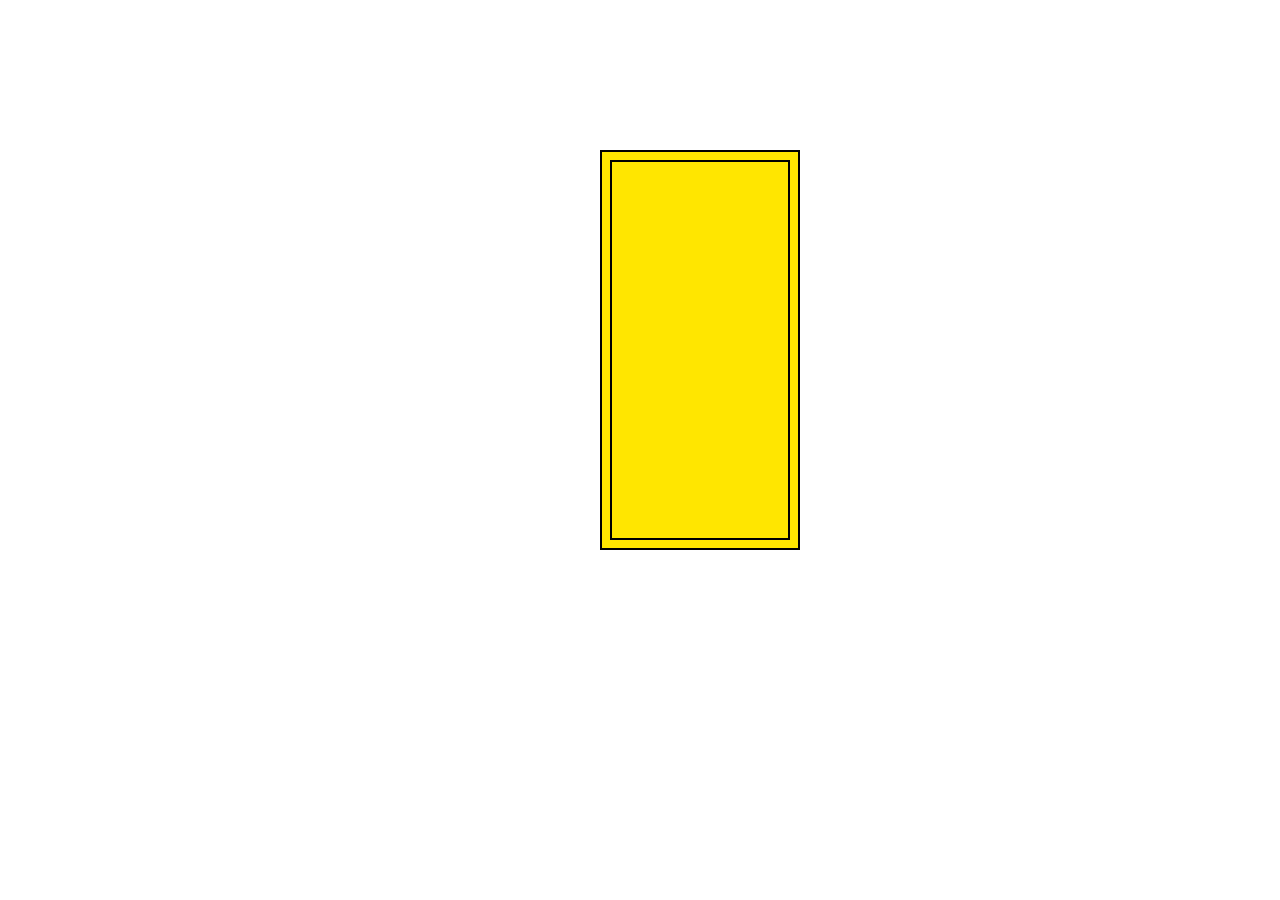
==== commit dd4cc88b: "Semaforo abstracto" ====
--- a/index.html
+++ b/index.html
@@ -14,11 +14,7 @@
 
 <div class="content-fluid">
 
-	<div id="caja">
-		<div class="rojo"></div>
-		<div class="amarillo"></div>
-		<div class="verde"></div>
-	</div>
+	<div id="caja"></div>
 	<div id="sombra"></div>
 
 </div>
--- a/css/style.css
+++ b/css/style.css
@@ -49,35 +49,45 @@
 
 #sombra{
 	position: absolute;
-	margin: 150px 600px;
-	width: 200px;
-	height: 400px;
-	border:2px solid black;
-	background: rgba(0,0,0,.6);
+	margin: 160px 610px;
+	width: 180px;
+	height: 380px;
+	border:2px solid black;
+	/*background: black;*/
 	z-index: 3;
 	animation: movimiento 5s infinite;
 }
 @keyframes movimiento{
-	0%{margin-left: 600px;}
+	0%{
+		margin-left: 610px;
+		background: rgba(255,0,0,1);
+	}
 	25%{
 		margin-left: 810px;
-		background: rgba(0,0,0,1);
+		background: rgba(255,255,0,1);
 	}
 	50%{
 		z-index: 1;
-		margin-left: 600px;
-		background: rgba(0,0,0,.6);
-	}
-	75%{
+		margin-left: 610px;
+		background: rgba(255,255,0,1);
+	}
+	60%{
+		z-index: 1;
+		margin-left: 610px;
+		background: rgba(0,255,0,1);
+	}
+	85%{
 		z-index: 1;
 		margin-left: 390px;
-		background: rgba(0,0,0,1);
+		background: rgba(0,255,0,1);
 	}
 	100%{
 		z-index: 3;
-		margin-left: 600px;
-		background: rgba(0,0,0,.6);
-	}
+		margin-left: 610px;
+		background: rgba(255,0,0,1);
+	}
+
+
 }
 
 #caja .rojo{
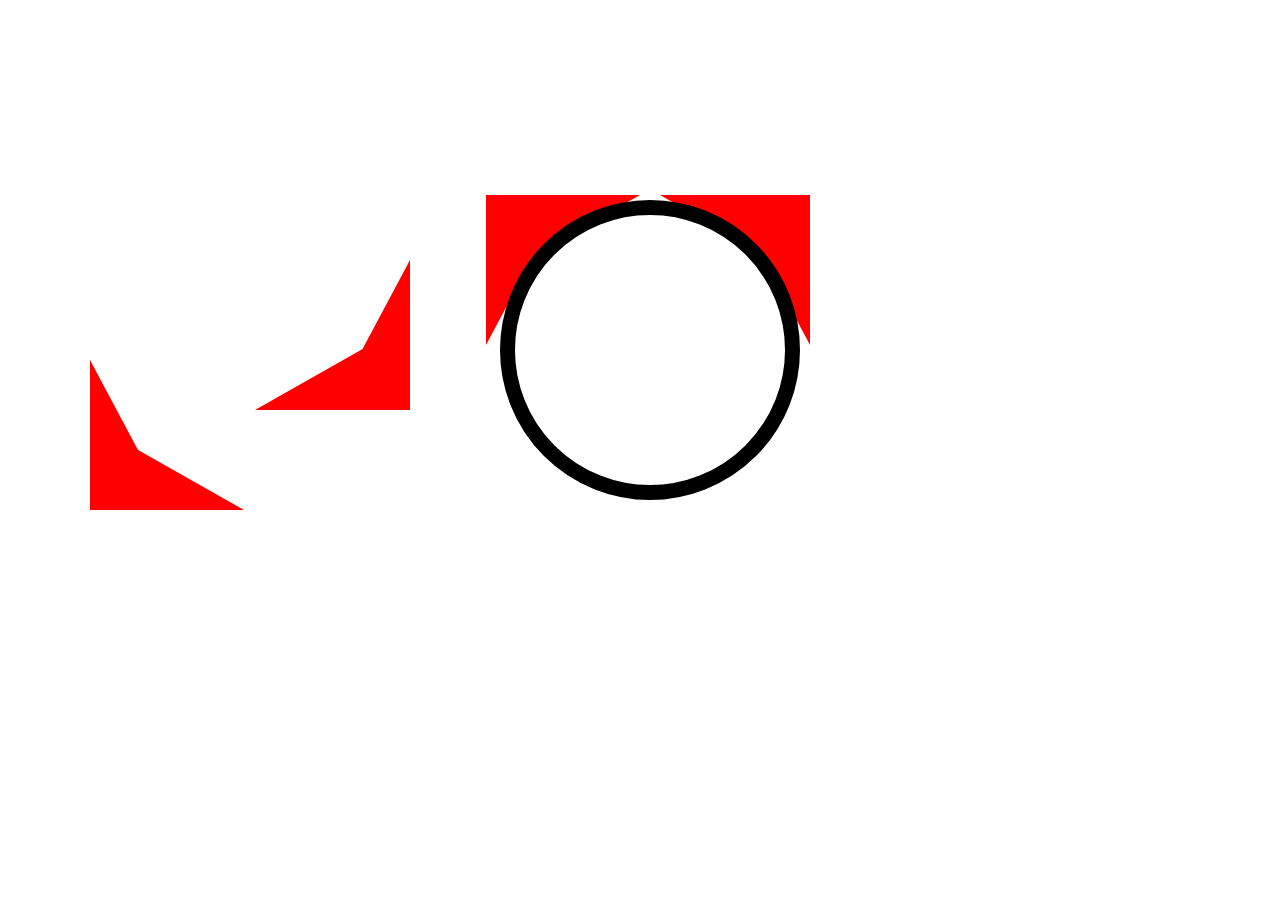
==== commit c1747635: "Editando la caja" ====
--- a/index.html
+++ b/index.html
@@ -14,8 +14,17 @@
 
 <div class="content-fluid">
 
-	<div id="caja"></div>
-	<div id="sombra"></div>
+	<!-- <div id="caja"></div> -->
+	<!-- <div id="sombra"></div> -->
+	<div id="triangulo1"></div>
+	<div id="triangulo2"></div>
+	<div id="triangulo3"></div>
+	<div id="triangulo4"></div>
+	<div id="circuloCaja"></div>
+	<div id="triangulo5"></div>
+	<div id="triangulo6"></div>
+	<div id="triangulo7"></div>
+	<div id="triangulo8"></div>
 
 </div>
 
--- a/css/style.css
+++ b/css/style.css
@@ -90,29 +90,85 @@
 
 }
 
-#caja .rojo{
-	width: 100px;
-	height: 100px;
-	border:2px solid black;
-	background: rgb(255,0,0);
+#triangulo1{
+	position: absolute;
+	margin: 195px 490px;
+    width: 0; 
+    height: 0; 
+    border-left: 150px solid red;
+    border-top: 0px solid transparent;
+    border-bottom: 85px solid transparent; 
+}
+#triangulo2{
+	position: absolute;
+	margin: 195px 486px;
+    width: 0; 
+    height: 0; 
+    border-left: 80px solid red;
+    border-top: 0px solid transparent;
+    border-bottom: 150px solid transparent; 
+}
+#triangulo3{
+	position: absolute;
+	margin: 195px 660px;
+    width: 0; 
+    height: 0; 
+    border-right: 150px solid red;
+    border-top: 0px solid transparent;
+    border-bottom: 85px solid transparent; 
+}
+#triangulo4{
+	position: absolute;
+	margin: 195px 730px;
+    width: 0; 
+    height: 0; 
+    border-right: 80px solid red;
+    border-top: 0px solid transparent;
+    border-bottom: 150px solid transparent; 
+}
+#circuloCaja{
+	position: absolute;
+	margin: 200px 500px;
+	width: 300px;
+	height: 300px;
 	border-radius: 100%;
-	margin: 10px;
-}
-#caja .amarillo{
-	width: 100px;
-	height: 100px;
-	border:2px solid black;
-	background: rgb(255,255,0);
-	border-radius: 100%;
-	margin: 10px;
-}
-#caja .verde{
-	width: 100px;
-	height: 100px;
-	border:2px solid black;
-	background: rgb(0,255,0);
-	border-radius: 100%;
-	margin: 10px;
+	border: 15px solid black;
+}
+#triangulo5{
+	position: absolute;
+	margin: 425px 94px;
+    width: 0; 
+    height: 0; 
+    border-left: 150px solid red;
+    border-top: 85px solid transparent;
+    border-bottom: 0px solid transparent; 
+}
+#triangulo6{
+	position: absolute;
+	margin: 360px 90px;
+    width: 0; 
+    height: 0; 
+    border-left: 80px solid red;
+    border-top: 150px solid transparent;
+    border-bottom: 0px solid transparent; 
+}
+#triangulo7{
+	position: absolute;
+	margin: 325px 255px;
+    width: 0; 
+    height: 0; 
+    border-right: 150px solid red;
+    border-top: 85px solid transparent;
+    border-bottom: 0px solid transparent; 
+}
+#triangulo8{
+	position: absolute;
+	margin: 260px 330px;
+    width: 0; 
+    height: 0; 
+    border-right: 80px solid red;
+    border-top: 150px solid transparent;
+    border-bottom: 0px solid transparent; 
 }
 
 /*=============================================
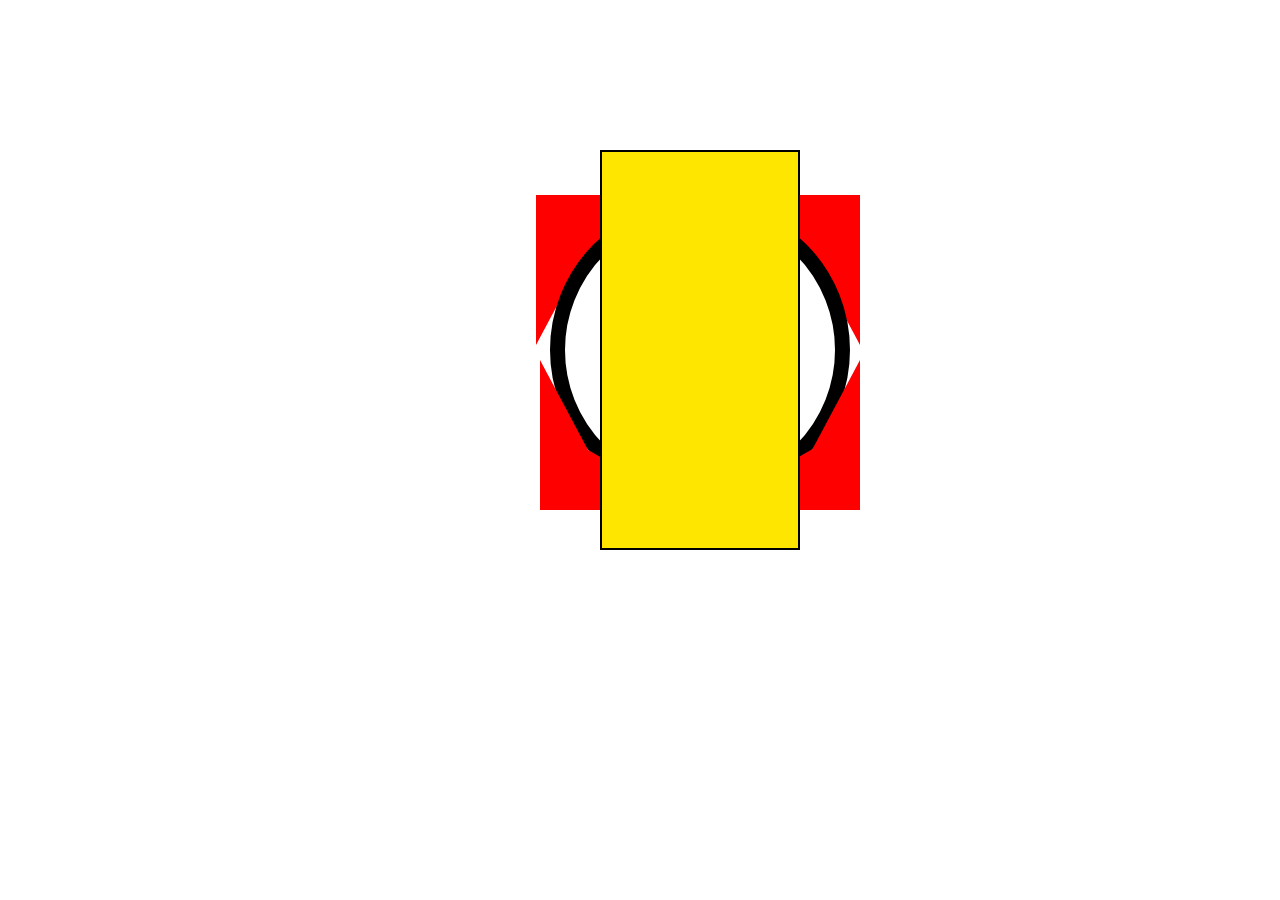
==== commit cc723b3c: "Centro" ====
--- a/index.html
+++ b/index.html
@@ -14,7 +14,7 @@
 
 <div class="content-fluid">
 
-	<!-- <div id="caja"></div> -->
+	<div id="caja"></div>
 	<!-- <div id="sombra"></div> -->
 	<div id="triangulo1"></div>
 	<div id="triangulo2"></div>
--- a/css/style.css
+++ b/css/style.css
@@ -92,7 +92,7 @@
 
 #triangulo1{
 	position: absolute;
-	margin: 195px 490px;
+	margin: 195px 540px;
     width: 0; 
     height: 0; 
     border-left: 150px solid red;
@@ -101,7 +101,7 @@
 }
 #triangulo2{
 	position: absolute;
-	margin: 195px 486px;
+	margin: 195px 536px;
     width: 0; 
     height: 0; 
     border-left: 80px solid red;
@@ -110,7 +110,7 @@
 }
 #triangulo3{
 	position: absolute;
-	margin: 195px 660px;
+	margin: 195px 710px;
     width: 0; 
     height: 0; 
     border-right: 150px solid red;
@@ -119,7 +119,7 @@
 }
 #triangulo4{
 	position: absolute;
-	margin: 195px 730px;
+	margin: 195px 780px;
     width: 0; 
     height: 0; 
     border-right: 80px solid red;
@@ -128,7 +128,7 @@
 }
 #circuloCaja{
 	position: absolute;
-	margin: 200px 500px;
+	margin: 200px 550px;
 	width: 300px;
 	height: 300px;
 	border-radius: 100%;
@@ -136,7 +136,7 @@
 }
 #triangulo5{
 	position: absolute;
-	margin: 425px 94px;
+	margin: 425px 544px;
     width: 0; 
     height: 0; 
     border-left: 150px solid red;
@@ -145,7 +145,7 @@
 }
 #triangulo6{
 	position: absolute;
-	margin: 360px 90px;
+	margin: 360px 540px;
     width: 0; 
     height: 0; 
     border-left: 80px solid red;
@@ -154,7 +154,7 @@
 }
 #triangulo7{
 	position: absolute;
-	margin: 325px 255px;
+	margin: 425px 705px;
     width: 0; 
     height: 0; 
     border-right: 150px solid red;
@@ -163,7 +163,7 @@
 }
 #triangulo8{
 	position: absolute;
-	margin: 260px 330px;
+	margin: 360px 780px;
     width: 0; 
     height: 0; 
     border-right: 80px solid red;
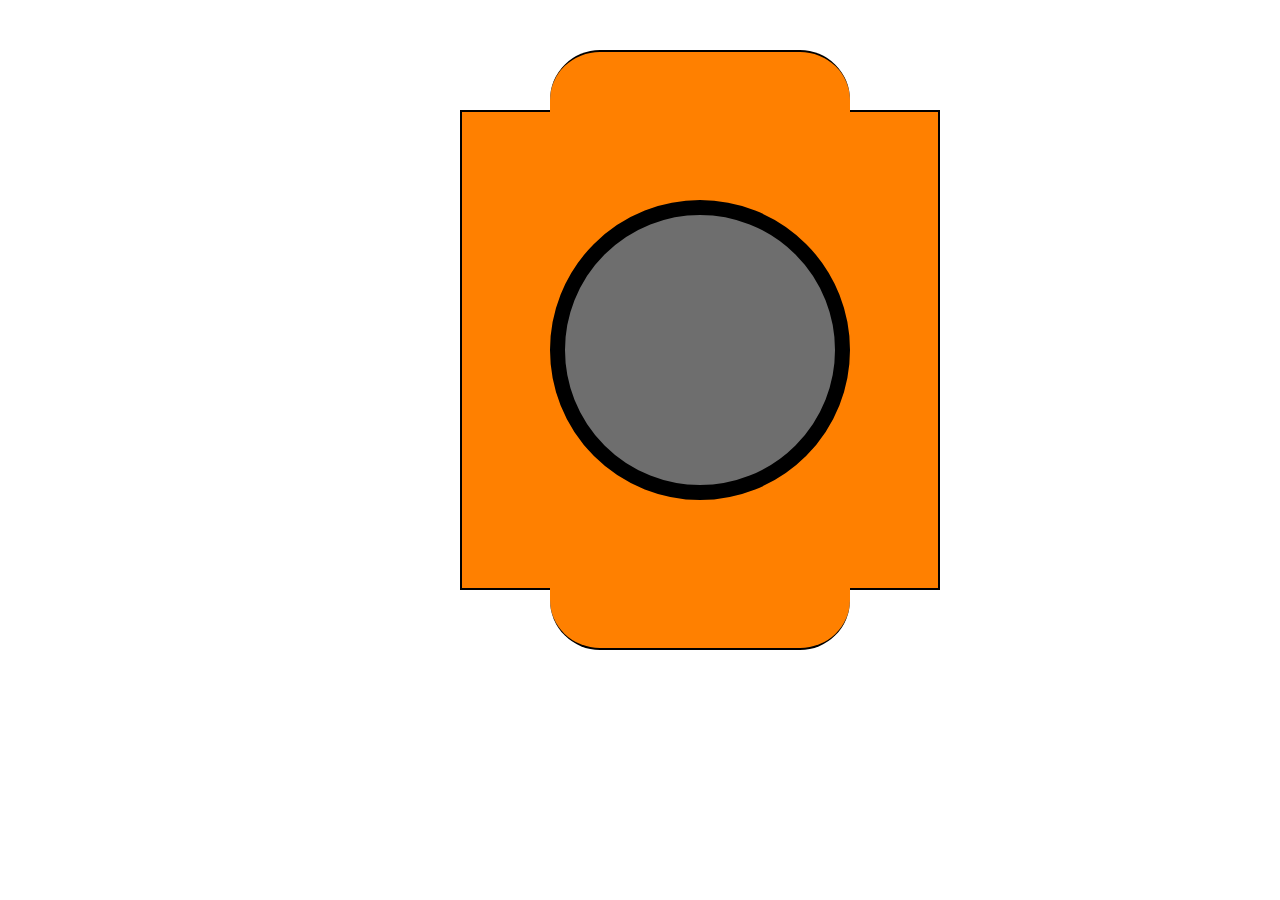
==== commit 16845ab1: "Caja-terminada" ====
--- a/index.html
+++ b/index.html
@@ -14,17 +14,24 @@
 
 <div class="content-fluid">
 
-	<div id="caja"></div>
+	<!-- <div id="caja"></div> -->
 	<!-- <div id="sombra"></div> -->
+	<div id="pestaña1"></div>
+	<div id="margen1"></div>
+	<div id="margen2"></div>
 	<div id="triangulo1"></div>
 	<div id="triangulo2"></div>
 	<div id="triangulo3"></div>
 	<div id="triangulo4"></div>
 	<div id="circuloCaja"></div>
+	<div id="fondo"></div>
 	<div id="triangulo5"></div>
 	<div id="triangulo6"></div>
 	<div id="triangulo7"></div>
 	<div id="triangulo8"></div>
+	<div id="margen3"></div>
+	<div id="margen4"></div>
+	<div id="pestaña2"></div>
 
 </div>
 
--- a/css/style.css
+++ b/css/style.css
@@ -44,50 +44,84 @@
 	border:2px solid black;
 	background: rgb(255,230,0);
 	padding: 30px 37px;
-	z-index: 2;
+	z-index: 7;
 }
 
 #sombra{
 	position: absolute;
-	margin: 160px 610px;
-	width: 180px;
+	margin: 160px 550px;
+	width: 300px;
 	height: 380px;
 	border:2px solid black;
-	/*background: black;*/
+	background: rgba(255,0,0,1);
 	z-index: 3;
-	animation: movimiento 5s infinite;
+	animation: movimiento 10s infinite;
 }
 @keyframes movimiento{
 	0%{
-		margin-left: 610px;
+		margin-left: 550px;
 		background: rgba(255,0,0,1);
 	}
-	25%{
-		margin-left: 810px;
+	10%{
+		margin-left: 970px;
+		background: rgba(255,0,0,1);
+	}
+	19%{
+		z-index: 1;
+		margin-left: 550px;
+		background: rgba(255,0,0,1);
+	}
+	20%{
+		z-index: 1;
 		background: rgba(255,255,0,1);
 	}
+	30%{
+		z-index: 3;
+		margin-left: 130px;
+		background: rgba(255,255,0,1);
+	}
+	40%{
+		z-index: 3;
+		margin-left: 550px;
+		background: rgba(255,255,0,1);
+	}
 	50%{
-		z-index: 1;
-		margin-left: 610px;
+		margin-left: 970px;
 		background: rgba(255,255,0,1);
 	}
-	60%{
-		z-index: 1;
-		margin-left: 610px;
-		background: rgba(0,255,0,1);
-	}
-	85%{
-		z-index: 1;
-		margin-left: 390px;
-		background: rgba(0,255,0,1);
-	}
-	100%{
-		z-index: 3;
-		margin-left: 610px;
-		background: rgba(255,0,0,1);
-	}
-
-
+
+
+}
+
+#pestaña1{
+	position: absolute;
+	margin: 50px 550px;
+	width: 300px;
+	height: 100px;
+	border-top:2px solid black;
+	background: #FF8000;
+	border-top-left-radius: 50px;
+	border-top-right-radius: 50px;
+	z-index: 5;
+}
+
+#margen1{
+	margin: 130px 460px;
+	position: absolute;
+	width: 100px;
+	height: 450px;
+	background: #FF8000;
+	border-left: 2px solid black;
+	z-index: 4;
+}
+#margen2{
+	margin: 130px 840px;
+	position: absolute;
+	width: 100px;
+	height: 450px;
+	background: #FF8000;
+	border-right: 2px solid black;
+	z-index:4;
 }
 
 #triangulo1{
@@ -95,36 +129,40 @@
 	margin: 195px 540px;
     width: 0; 
     height: 0; 
-    border-left: 150px solid red;
+    border-left: 150px solid #FF8000;
     border-top: 0px solid transparent;
-    border-bottom: 85px solid transparent; 
+    border-bottom: 85px solid transparent;
+    z-index:4; 
 }
 #triangulo2{
 	position: absolute;
 	margin: 195px 536px;
     width: 0; 
     height: 0; 
-    border-left: 80px solid red;
+    border-left: 80px solid #FF8000;
     border-top: 0px solid transparent;
-    border-bottom: 150px solid transparent; 
+    border-bottom: 150px solid transparent;
+    z-index:4; 
 }
 #triangulo3{
 	position: absolute;
 	margin: 195px 710px;
     width: 0; 
     height: 0; 
-    border-right: 150px solid red;
+    border-right: 150px solid #FF8000;
     border-top: 0px solid transparent;
-    border-bottom: 85px solid transparent; 
+    border-bottom: 85px solid transparent;
+    z-index:4; 
 }
 #triangulo4{
 	position: absolute;
 	margin: 195px 780px;
     width: 0; 
     height: 0; 
-    border-right: 80px solid red;
+    border-right: 80px solid #FF8000;
     border-top: 0px solid transparent;
-    border-bottom: 150px solid transparent; 
+    border-bottom: 150px solid transparent;
+    z-index:4; 
 }
 #circuloCaja{
 	position: absolute;
@@ -133,42 +171,91 @@
 	height: 300px;
 	border-radius: 100%;
 	border: 15px solid black;
+	z-index: 5;
+}
+#fondo{
+	position: absolute;
+	width: 480px;
+	height: 479px;
+	border:2px solid black;
+	background: #6E6E6E;
+	margin: 110px 460px;
+	z-index: 2;
 }
 #triangulo5{
 	position: absolute;
 	margin: 425px 544px;
     width: 0; 
     height: 0; 
-    border-left: 150px solid red;
+    border-left: 150px solid #FF8000;
     border-top: 85px solid transparent;
-    border-bottom: 0px solid transparent; 
+    border-bottom: 0px solid transparent;
+    z-index:4; 
 }
 #triangulo6{
 	position: absolute;
 	margin: 360px 540px;
     width: 0; 
     height: 0; 
-    border-left: 80px solid red;
+    border-left: 80px solid #FF8000;
     border-top: 150px solid transparent;
-    border-bottom: 0px solid transparent; 
+    border-bottom: 0px solid transparent;
+    z-index:4; 
 }
 #triangulo7{
 	position: absolute;
 	margin: 425px 705px;
     width: 0; 
     height: 0; 
-    border-right: 150px solid red;
+    border-right: 150px solid #FF8000;
     border-top: 85px solid transparent;
-    border-bottom: 0px solid transparent; 
+    border-bottom: 0px solid transparent;
+    z-index:4; 
 }
 #triangulo8{
 	position: absolute;
 	margin: 360px 780px;
     width: 0; 
     height: 0; 
-    border-right: 80px solid red;
+    border-right: 80px solid #FF8000;
     border-top: 150px solid transparent;
-    border-bottom: 0px solid transparent; 
+    border-bottom: 0px solid transparent;
+    z-index:4; 
+}
+#margen3{
+	margin: 110px 460px;
+	position: absolute;
+	width: 480px;
+	height: 100px;
+	background: #FF8000;
+	border-top: 2px solid black;
+	border-left: 2px solid black;
+	border-right: 2px solid black;
+	z-index:4;
+}
+#margen4{
+	margin: 490px 460px;
+	position: absolute;
+	width: 480px;
+	height: 100px;
+	background: #FF8000;
+	border-bottom: 2px solid black;
+	border-left: 2px solid black;
+	border-right: 2px solid black;
+	z-index:4;
+}
+
+#pestaña2{
+	position: absolute;
+	margin: 550px 550px;
+	width: 300px;
+	height: 100px;
+	border-bottom:2px solid black;
+	background: #FF8000;
+	border-bottom-left-radius: 50px;
+	border-bottom-right-radius: 50px;
+
+	z-index: 5;
 }
 
 /*=============================================
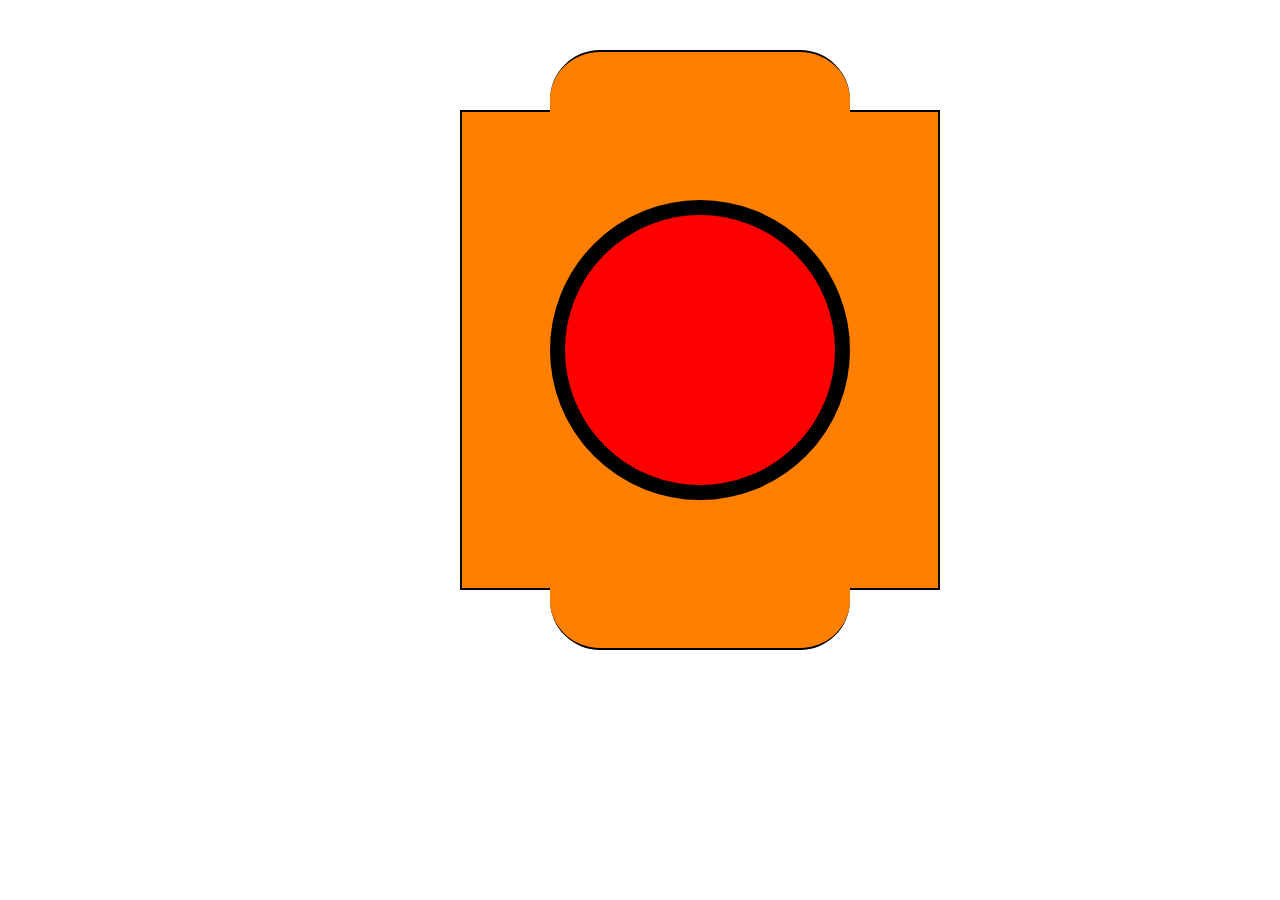
==== commit 99dca4d4: "Finalizado" ====
--- a/index.html
+++ b/index.html
@@ -10,12 +10,11 @@
 	<link rel="icon" href="img/Logo Zero(250x250).png">
 
 </head>
-<body>
+<body style="overflow-y: hidden;">
 
 <div class="content-fluid">
 
-	<!-- <div id="caja"></div> -->
-	<!-- <div id="sombra"></div> -->
+	<div id="sombra"></div>
 	<div id="pestaña1"></div>
 	<div id="margen1"></div>
 	<div id="margen2"></div>
--- a/css/style.css
+++ b/css/style.css
@@ -36,17 +36,6 @@
 		SEMAFORO
 =======================*/
 
-#caja{
-	position: absolute;
-	margin: 150px 600px;
-	width: 200px;
-	height: 400px;
-	border:2px solid black;
-	background: rgb(255,230,0);
-	padding: 30px 37px;
-	z-index: 7;
-}
-
 #sombra{
 	position: absolute;
 	margin: 160px 550px;
@@ -55,41 +44,89 @@
 	border:2px solid black;
 	background: rgba(255,0,0,1);
 	z-index: 3;
-	animation: movimiento 10s infinite;
+	animation: movimiento 20s infinite;
 }
 @keyframes movimiento{
 	0%{
-		margin-left: 550px;
-		background: rgba(255,0,0,1);
-	}
-	10%{
+		z-index: 3;
+		margin-left: 550px;
+		background: rgba(255,0,0,1);
+	}
+	8.3%{
+		z-index: 3;
 		margin-left: 970px;
 		background: rgba(255,0,0,1);
 	}
-	19%{
-		z-index: 1;
-		margin-left: 550px;
-		background: rgba(255,0,0,1);
-	}
-	20%{
-		z-index: 1;
-		background: rgba(255,255,0,1);
-	}
-	30%{
+	16.6%{
+		z-index: 1;
+		margin-left: 550px;
+		background: rgba(255,0,0,1);
+	}
+	16.7%{
+		z-index: 1;
+		margin-left: 550px;
+		background: rgba(255,255,0,1);
+	}
+	25%{
 		z-index: 3;
 		margin-left: 130px;
 		background: rgba(255,255,0,1);
 	}
-	40%{
-		z-index: 3;
+	33.3%{
+		z-index: 3;
+		margin-left: 550px;
+		background: rgba(255,255,0,1);
+	}
+	41.6%{
+		z-index: 3;
+		margin-left: 970px;
+		background: rgba(255,255,0,1);
+	}
+	49.9%{
+		z-index: 1;
 		margin-left: 550px;
 		background: rgba(255,255,0,1);
 	}
 	50%{
+		z-index: 1;
+		margin-left: 550px;
+		background: rgba(0,255,0,1);
+	}
+	58.3%{
+		z-index: 3;
+		margin-left: 130px;
+		background: rgba(0,255,0,1);
+	}
+	66.6%{
+		z-index: 3;
+		margin-left: 550px;
+		background: rgba(0,255,0,1);
+	}
+	74.9%{
+		z-index: 3;
 		margin-left: 970px;
-		background: rgba(255,255,0,1);
-	}
-
+		background: rgba(0,255,0,1);
+	}
+	83.2%{
+		z-index: 1;
+		margin-left: 550px;
+		background: rgba(0,255,0,1);
+	}
+	83.3%{
+		z-index: 1;
+		margin-left: 550px;
+		background: rgba(255,0,0,1);
+	}
+	91.6%{
+		z-index: 3;
+		margin-left: 130px;
+		background: rgba(255,0,0,1);
+	}
+	100%{
+		z-index: 3;
+		margin-left: 550px;
+		background: rgba(255,0,0,1);
+	}
 
 }
 
